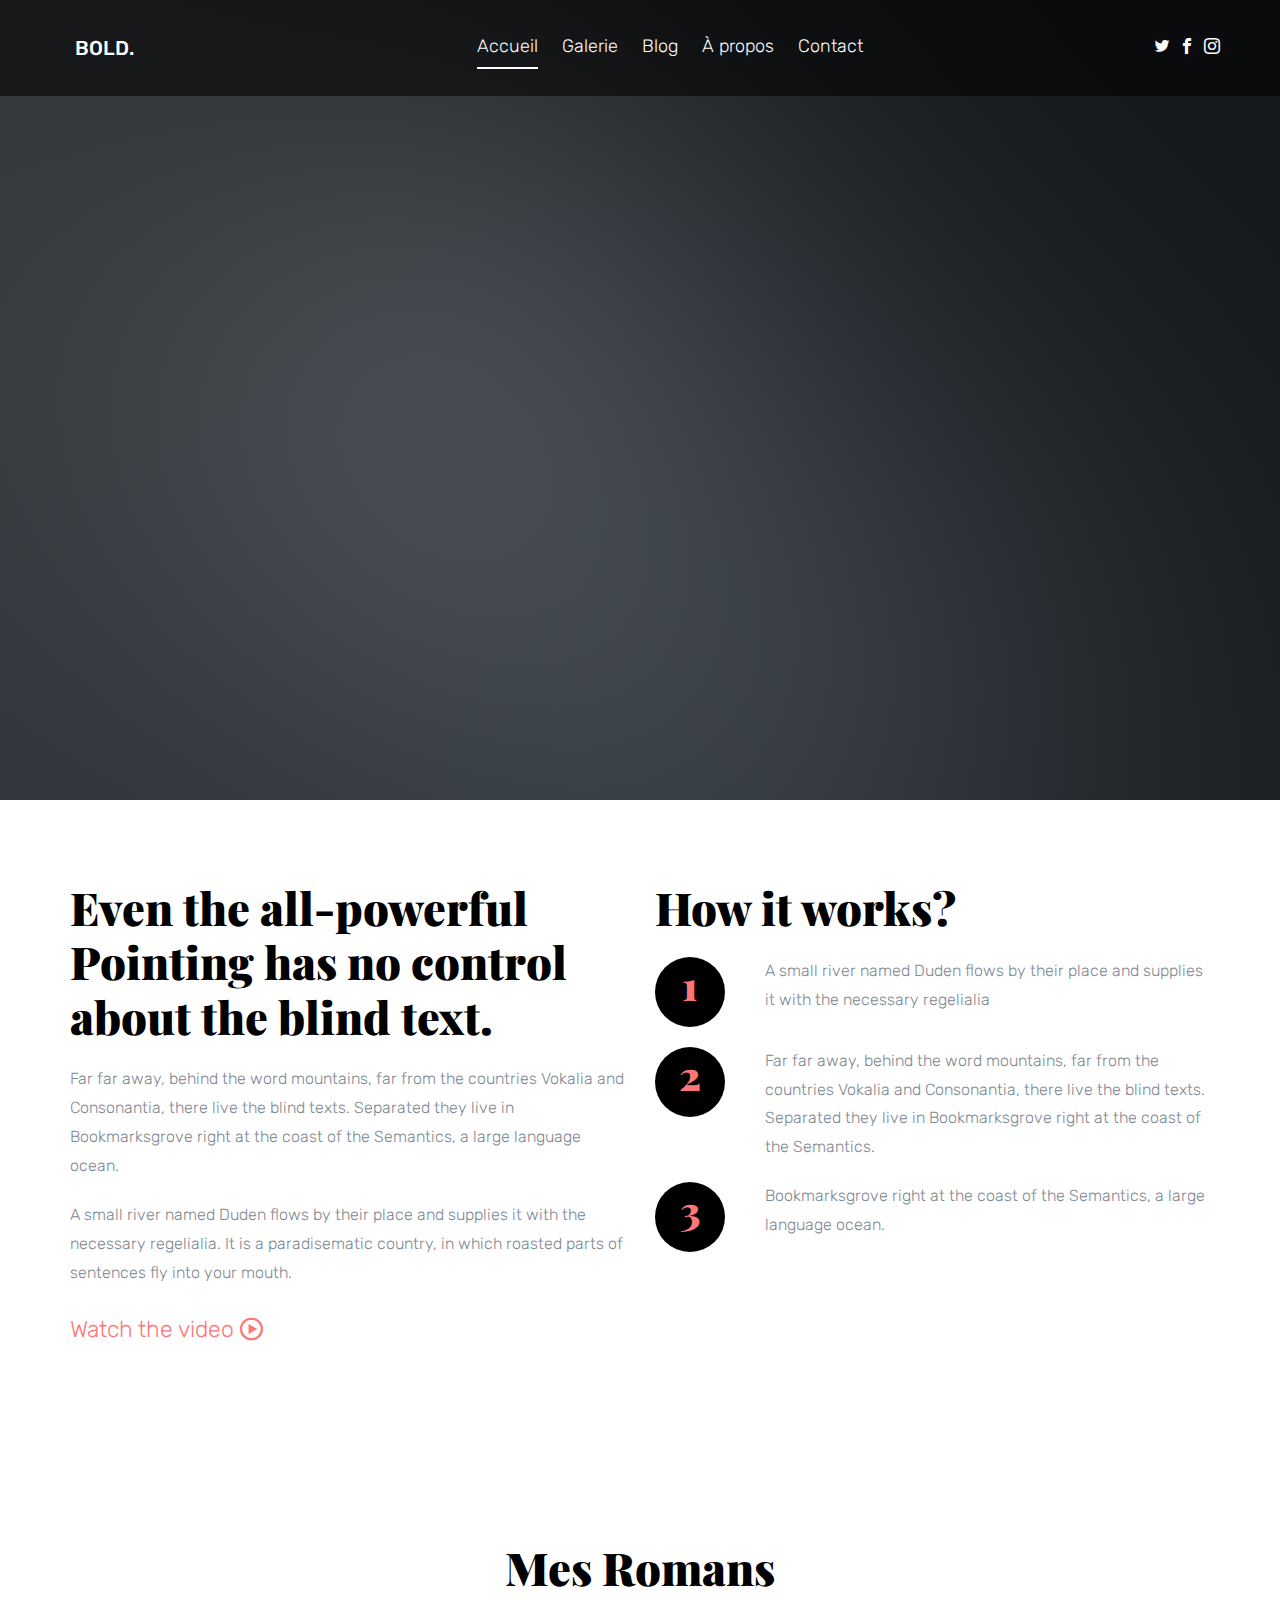
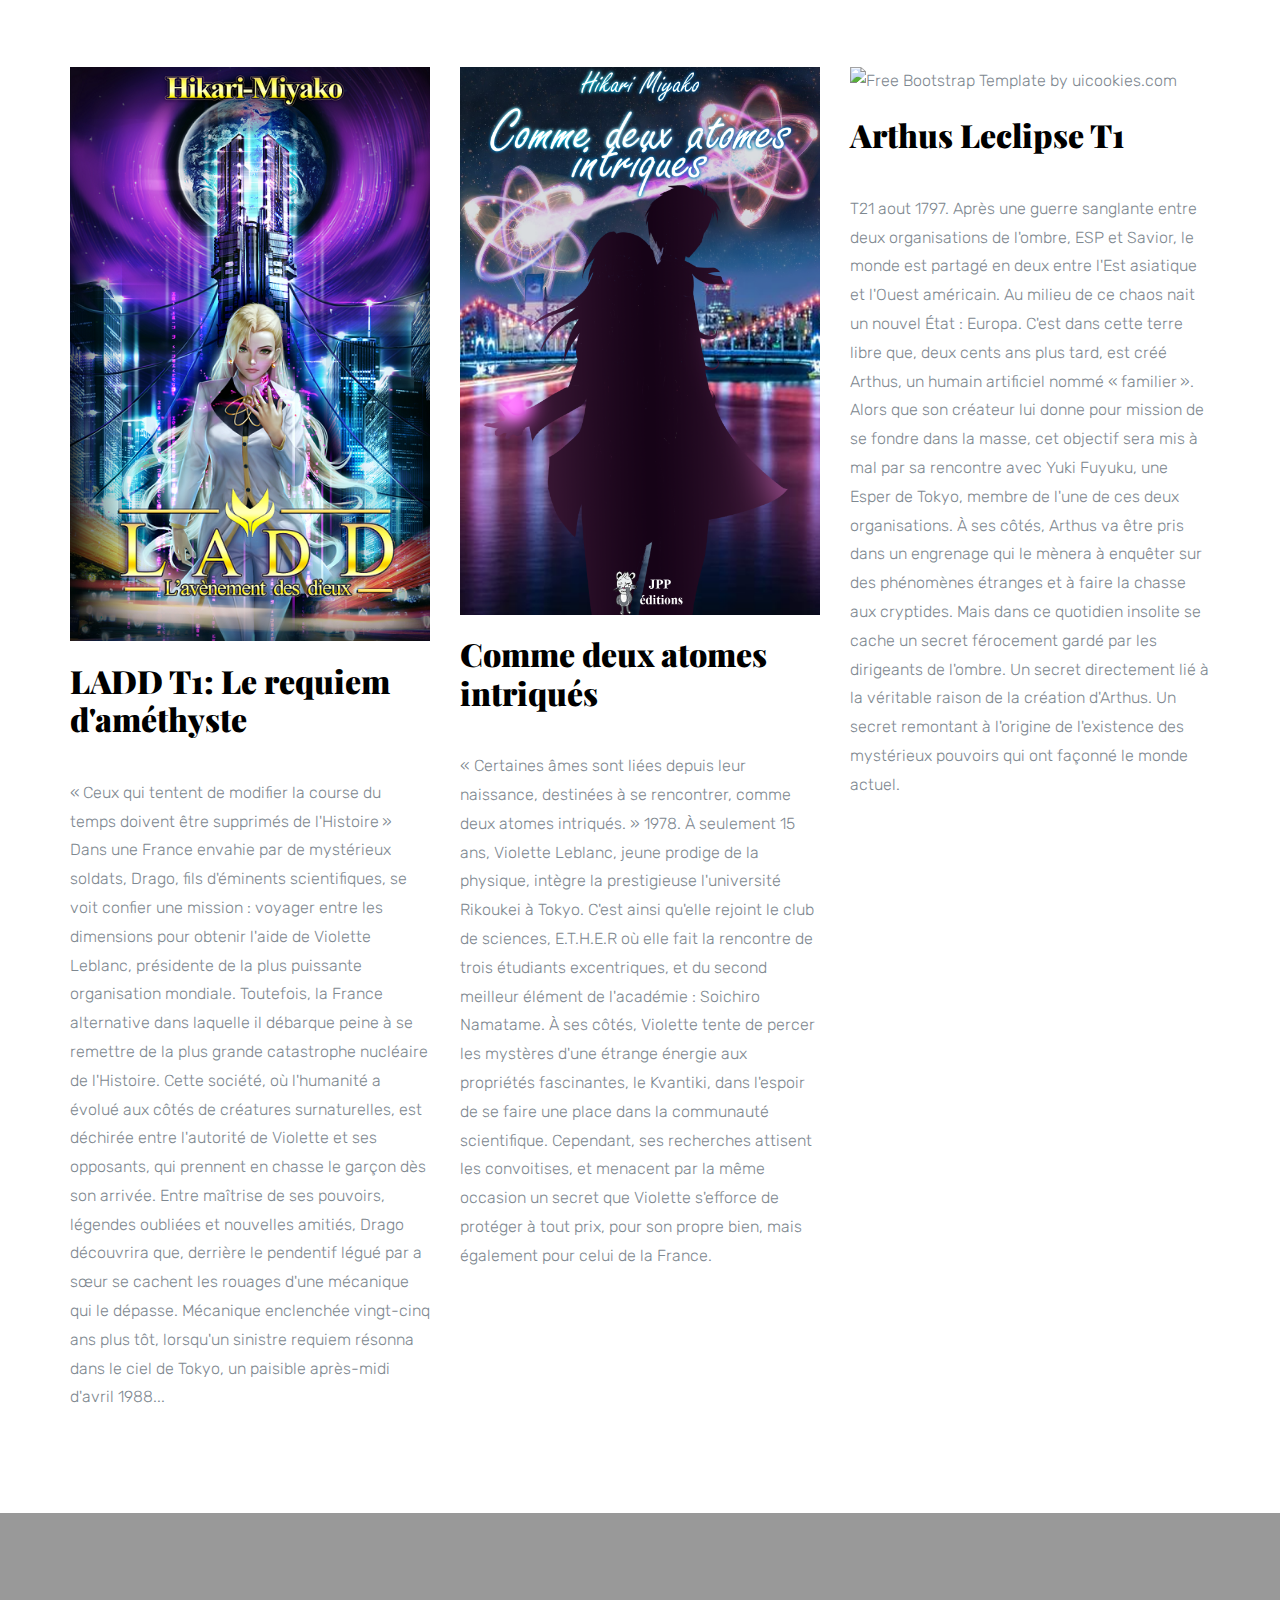
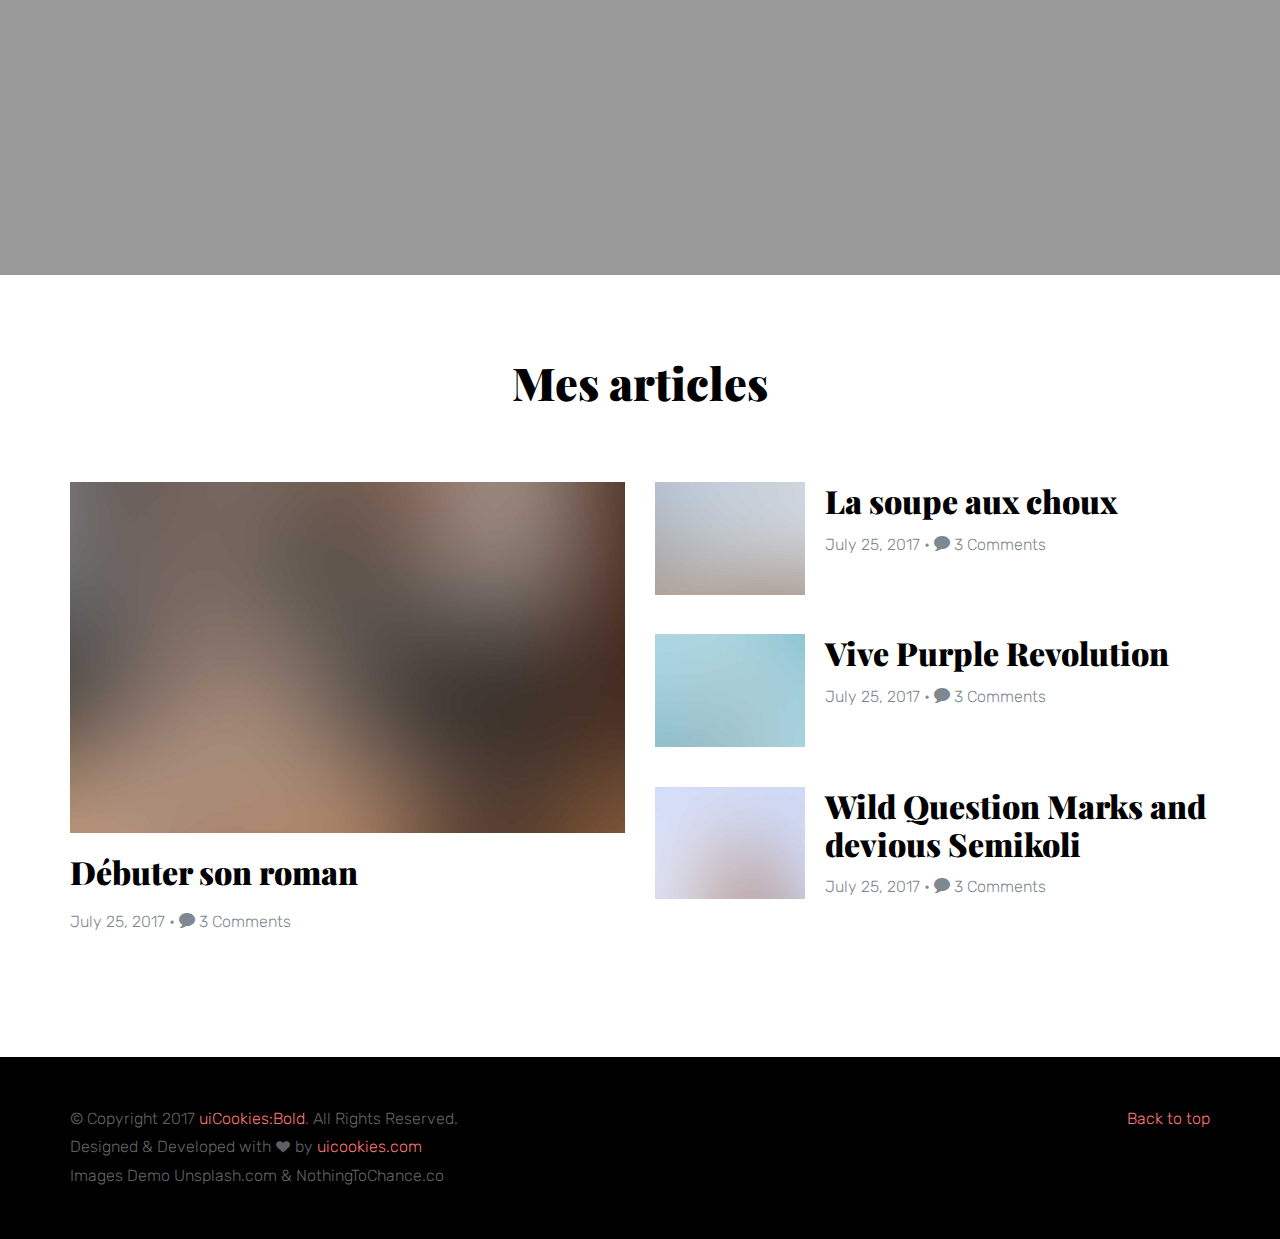
==== index.html @ c9948b87 "ex" ====
<!DOCTYPE html>

<html lang="en">
  <head>
    <meta charset="utf-8">
    <meta name="viewport" content="width=device-width, initial-scale=1">
    <title>L'académie Rikoukei-accueil</title>
    <meta name="description" content="Free Bootstrap Theme by uicookies.com">
    <meta name="keywords" content="free website templates, free bootstrap themes, free template, free bootstrap, free website template, écriture, conseil, partage, hikari-miyako, ladd, amethyste, livre, roman, auteur">
    
    <link href="https://fonts.googleapis.com/css?family=Playfair+Display:400,700,900|Rubik:300,400,500" rel="stylesheet">
    <link rel="stylesheet" href="css/styles-merged.css">
    <link rel="stylesheet" href="css/style.min.css">
    <link rel="stylesheet" href="css/custom.css">

    <!--[if lt IE 9]>
      <script src="js/vendor/html5shiv.min.js"></script>
      <script src="js/vendor/respond.min.js"></script>
    <![endif]-->
  </head>
  <body>

  <!-- START: header -->

  <header role="banner" class="probootstrap-header">
    <div class="container-fluid">
        <a href="index.html" class="probootstrap-logo">Bold<span>.</span></a>
        
        <a href="#" class="probootstrap-burger-menu visible-xs" ><i>Menu</i></a>
        <div class="mobile-menu-overlay"></div>

        <nav role="navigation" class="probootstrap-nav hidden-xs">
          <ul class="probootstrap-main-nav">
            <li class="active"><a href="index.html">Accueil</a></li>
            <li><a href="portfolio.html">Galerie</a></li>
            <li><a href="blog.html">Blog</a></li>
            <li><a href="about.html">À propos</a></li>
            <li><a href="contact.html">Contact</a></li>
          </ul>
          <ul class="probootstrap-header-social hidden-xs">
            <li><a href="https://twitter.com/hikari_miyako" target="_blank"><i class="icon-twitter"></i></a></li>
            <li><a href="#"><i class="icon-facebook2"></i></a></li>
            <li><a href="https://www.instagram.com/hikari_miyako/" target="_blank"><i class="icon-instagram2"></i></a></li>
          </ul>
          <div class="extra-text visible-xs">
            <a href="#" class="probootstrap-burger-menu"><i>Menu</i></a>
            <h5>Social</h5>
            <ul class="social-buttons">
              <li><a href="https://twitter.com/hikari_miyako" target="_blank"><i class="icon-twitter"></i></a></li>
              <li><a href="#"><i class="icon-facebook2"></i></a></li>
              <li><a href="https://www.instagram.com/hikari_miyako/" target="_blank"><i class="icon-instagram2"></i></a></li>
            </ul>
            <p><small>&copy; Copyright 2017 uiCookies:Bold. All Rights Reserved.</small></p>
          </div>
        </nav>
    </div>
  </header>
  <!-- END: header -->
  
  <!-- START: section -->
  <section class="probootstrap-intro" style="background-image: url(img/work_5.jpg);" data-stellar-background-ratio="0.5">
    <div class="container">
      <div class="row">
        <div class="col-md-7 probootstrap-intro-text">
          <h1 class="probootstrap-animate" data-animate-effect="fadeIn">Bienvenue à l'académie Rikoukei </h1>
        </div>
      </div>
    </div>
    <span class="probootstrap-animate"><a class="probootstrap-scroll-down js-next" href="#next-section">Scroll down <i class="icon-chevron-down"></i></a></span>
  </section>
  <!-- END: section -->
  <main>
    <section id="next-section" class="probootstrap-section">
      <div class="container">
        <div class="row">
          <div class="col-md-6">
            <h2 class="mt0">Even the all-powerful Pointing has no control about the blind text. </h2>  
            <p>Far far away, behind the word mountains, far from the countries Vokalia and Consonantia, there live the blind texts. Separated they live in Bookmarksgrove right at the coast of the Semantics, a large language ocean.</p>
            <p>A small river named Duden flows by their place and supplies it with the necessary regelialia. It is a paradisematic country, in which roasted parts of sentences fly into your mouth.</p>
            <p class="probootstrap-watch-intro"><a href="https://vimeo.com/45830194" class="popup-vimeo">Watch the video <i class="icon-play2"></i></a></p>
          </div>
          <div class="col-md-6">
            <h2 class="mt0">How it works?</h2>
            <ul class="probootstrap-steps">
              <li>
                <span class="number"><i>1</i></span> 
                <span class="text">A small river named Duden flows by their place and supplies it with the necessary regelialia</span>
              </li>
              <li>
                <span class="number"><i>2</i></span> 
                <span class="text">Far far away, behind the word mountains, far from the countries Vokalia and Consonantia, there live the blind texts. Separated they live in Bookmarksgrove right at the coast of the Semantics.</span>
              </li>
              <li>
                <span class="number"><i>3</i></span> 
                <span class="text">Bookmarksgrove right at the coast of the Semantics, a large language ocean.</span>
              </li>
            </ul>
          </div>
        </div>
        <!-- END row -->
      </div>
    </section>
    <section class="probootstrap-section">
      <div class="container">
        <div class="row">
          <div class="col-md-12 text-center mb50">
            <h2 class="mt0">Mes Romans</h2>
          </div>
        </div>
        <div class="row">
          <div class="col-md-4">
            <p><img src="img/LADDcouv.png" alt="Free Bootstrap Template by uicookies.com" class="img-responsive"></p>
            <h3 class="mt0 mb40"><a href="https://www.wattpad.com/story/189490494-ladd-le-requiem-d%27am%C3%A9thyste-t1-termin%C3%A9" target="_blank" class="hover-reverse">LADD T1: Le requiem d'améthyste</a></h3>
            <p>« Ceux qui tentent de modifier la course du temps doivent être supprimés de l'Histoire »

              Dans une France envahie par de mystérieux soldats, Drago, fils d'éminents scientifiques, se voit confier une mission : voyager entre les dimensions pour obtenir l'aide de Violette Leblanc, présidente de la plus puissante organisation mondiale.
              Toutefois, la France alternative dans laquelle il débarque peine à se remettre de la plus grande catastrophe nucléaire de l'Histoire. Cette société, où l'humanité a évolué aux côtés de créatures surnaturelles, est déchirée entre l'autorité de Violette et ses opposants, qui prennent en chasse le garçon dès son arrivée.
              Entre maîtrise de ses pouvoirs, légendes oubliées et nouvelles amitiés, Drago découvrira que, derrière le pendentif légué par a sœur se cachent les rouages d'une mécanique qui le dépasse. Mécanique enclenchée vingt-cinq ans plus tôt, lorsqu'un sinistre requiem résonna dans le ciel de Tokyo, un paisible après-midi d'avril 1988...</p>
          </div>
          <div class="col-md-4">
            <p><img src="img/C2AI.png" alt="Free Bootstrap Template by uicookies.com" class="img-responsive"></p>
            <h3 class="mt0 mb40"><a href="https://www.wattpad.com/story/270371770-comme-deux-atomes-intriqu%C3%A9s" target="_blank" class="hover-reverse">Comme deux atomes intriqués</a></h3>
            <p>« Certaines âmes sont liées depuis leur naissance, destinées à se rencontrer, comme deux atomes intriqués. »

              1978. 
              À seulement 15 ans, Violette Leblanc, jeune prodige de la physique, intègre la prestigieuse l'université Rikoukei à Tokyo. C'est ainsi qu'elle rejoint le club de sciences, E.T.H.E.R où elle fait la rencontre de trois étudiants excentriques, et du second meilleur élément de l'académie : Soichiro Namatame. À ses côtés, Violette tente de percer les mystères d'une étrange énergie aux propriétés fascinantes, le Kvantiki, dans l'espoir de se faire une place dans la communauté scientifique. 
              Cependant, ses recherches attisent les convoitises, et menacent par la même occasion un secret que Violette s'efforce de protéger à tout prix, pour son propre bien, mais également pour celui de la France.</p>
          </div>
          <div class="col-md-4">
            <p><img src="img/esper.png" alt="Free Bootstrap Template by uicookies.com" class="img-responsive"></p>
            <h3 class="mt0 mb40"><a href="https://www.wattpad.com/story/188184838-arthus-leclipse-familier-termin%C3%A9" target = "_blank" class="hover-reverse">Arthus Leclipse T1</a></h3>
            <p>T21 aout 1797. Après une guerre sanglante entre deux organisations de l'ombre, ESP et Savior, le monde est partagé en deux entre l'Est asiatique et l'Ouest américain. Au milieu de ce chaos nait un nouvel État : Europa. C'est dans cette terre libre que, deux cents ans plus tard, est créé Arthus, un humain artificiel nommé « familier ». 
              Alors que son créateur lui donne pour mission de se fondre dans la masse, cet objectif sera mis à mal par sa rencontre avec Yuki Fuyuku, une Esper de Tokyo, membre de l'une de ces deux organisations.
              À ses côtés, Arthus va être pris dans un engrenage qui le mènera à enquêter sur des phénomènes étranges et à faire la chasse aux cryptides. Mais dans ce quotidien insolite se cache un secret férocement gardé par les dirigeants de l'ombre. Un secret directement lié à la véritable raison de la création d'Arthus. Un secret remontant à l'origine de l'existence des mystérieux pouvoirs qui ont façonné le monde actuel.
             </p>

          </div>
        </div>
      </div>
    </section>

    <section class="probootstrap-section probootstrap-bg" style="background-image: url(img/hero_bg_2.jpg);" data-stellar-background-ratio="0.5">
        <div class="container">
          <div class="row">
            <div class="col-md-12 text-center probootstrap-animate" data-animate-effect="fadeIn">
              <h2 class="mt0 probootstrap-white-color">Separated they live in Bookmarksgrove right at the coast of the Semantics, a large language ocean.</h2>
              <p class="mb0"><a href="#" class="btn btn-ghost btn-ghost-white btn-lg">Get Started Now!</a></p>
            </div>
          </div>
        </div>
    </section>

    <section class="probootstrap-section">
      <div class="container">
        <div class="row">
          <div class="col-md-12 text-center mb50">
            <h2 class="mt0">Mes articles</h2>
          </div>
        </div>
        <div class="row">
          <div class="col-md-6">
            <p><img src="img/hero_bg_1.jpg" alt="Free Bootstrap Template by uicookies.com" class="img-responsive"></p>
            <h3 class="mt0"><a href="#" class="hover-reverse">Débuter son roman</a></h3>
            <p class="text-mute mb40">July 25, 2017 &bull; <i class="icon-bubble"></i> 3 Comments</p>
          </div>
          <div class="col-md-6">
            <ul class="probootstrap-blog-list">
              <li>
                <a href="#">
                  <figure class="probootstrap-image"><img src="img/img_1.jpg" alt="Free Bootstrap Template by uicookies.com" class="img-responsive"></figure>
                  <div class="probootstrap-text">
                    <h3 class="mt0 mb10">La soupe aux choux</h3>
                    <p class="text-mute mb20">July 25, 2017 &bull; <i class="icon-bubble"></i> 3 Comments</p>
                  </div>
                </a>
              </li>
              <li>
                <a href="#">
                  <figure class="probootstrap-image"><img src="img/img_2.jpg" alt="Free Bootstrap Template by uicookies.com" class="img-responsive"></figure>
                  <div class="probootstrap-text">
                    <h3 class="mt0 mb10">Vive Purple Revolution</h3>
                    <p class="text-mute mb20">July 25, 2017 &bull; <i class="icon-bubble"></i> 3 Comments</p>
                  </div>
                </a>
              </li>
              <li>
                <a href="#">
                  <figure class="probootstrap-image"><img src="img/img_3.jpg" alt="Free Bootstrap Template by uicookies.com" class="img-responsive"></figure>
                  <div class="probootstrap-text">
                    <h3 class="mt0 mb10">Wild Question Marks and devious Semikoli</h3>
                    <p class="text-mute mb20">July 25, 2017 &bull; <i class="icon-bubble"></i> 3 Comments</p>
                  </div>
                </a>
              </li>
            </ul>
          </div>
        </div>
      </div>
    </section>
  </main>
  <footer class="probootstrap-footer">
     <div class="container">
       <div class="row">
         <div class="col-md-6">
           <p class="mb0">&copy; Copyright 2017 <a href="https://uicookies.com/">uiCookies:Bold</a>. All Rights Reserved. <br> Designed &amp; Developed with <i class="icon-heart" style="position: relative; top: 2px;"></i> by <a href="https://uicookies.com">uicookies.com</a> <br> Images Demo Unsplash.com &amp; NothingToChance.co</p>
         </div>
         <div class="col-md-6">
           <p class="mb0 probootstrap-back-to-top"><a href="#" class="js-backtotop">Back to top</a></p>
         </div>
       </div>
     </div>
  </footer>  

  <script src="js/scripts.min.js"></script>
  <script src="js/main.min.js"></script>
  <script src="js/custom.js"></script>


  </body>
</html>
---- css/style.min.css ----
/*!==============================
 * Theme Name: Format
 * Theme URL: https://probootstrap.com/format-free-website-template-using-bootstrap-for-portfolio
 * Author: ProBootstrap.com
 * Author URL: https://probootstrap.com
 * License: Released for free under the Creative Commons Attribution 3.0 license (probootstrap.com/license)
 */@font-face{font-family:icomoon;src:url(../fonts/icomoon/icomoon.eot?1z9v6x);src:url(../fonts/icomoon/icomoon.eot?1z9v6x#iefix) format("embedded-opentype"),url(../fonts/icomoon/icomoon.ttf?1z9v6x) format("truetype"),url(../fonts/icomoon/icomoon.woff?1z9v6x) format("woff"),url(../fonts/icomoon/icomoon.svg?1z9v6x#icomoon) format("svg");font-weight:400;font-style:normal}html{overflow-x:hidden;font-size:1em}body{background:#fff;font-size:16px;font-weight:300;font-family:Rubik,sans-serif;line-height:1.8;color:#7e8890}::selection{background:#000;color:#fff}::-moz-selection{background:#000;color:#fff}.heading-with-icon,.probootstrap-product-tour h5,h1,h2,h3,h4{margin:1.414em 0 .5em;font-weight:900;line-height:1.2;font-family:"Playfair Display",sans-serif;color:#000}h1{margin-top:0;font-size:3.998em}.heading-with-icon,h2{font-size:2.827em}h3{font-size:1.999em}.probootstrap-product-tour h5,h4{font-size:1.414em}.font_small,small{font-size:.707em}ol,p,ul{margin-bottom:1.3em}a{-webkit-transition:.3s all;transition:.3s all;color:#ff7676}a:active,a:focus,a:hover{color:#000;text-decoration:none}a.hover-reverse{color:#000}a.hover-reverse:active,a.hover-reverse:focus,a.hover-reverse:hover{color:#ff7676;text-decoration:none}.probootstrap-header{padding-top:30px;padding-bottom:30px;width:100%;z-index:4;position:absolute;background:rgba(0,0,0,.15);-webkit-transition:.8s all ease-out;transition:.8s all ease-out}.probootstrap-header:active,.probootstrap-header:focus,.probootstrap-header:hover{background:rgba(0,0,0,.55)}.probootstrap-logo{float:left;color:#fff;padding-left:60px;font-size:20px;display:block;text-transform:uppercase;font-weight:500}.probootstrap-logo:active,.probootstrap-logo:focus,.probootstrap-logo:hover{color:#fff}@media screen and (max-width:768px){.probootstrap-logo{padding-left:0}}.probootstrap-nav{padding-right:60px;text-align:center}.probootstrap-mobile-menu-active .probootstrap-nav{text-align:left;position:fixed;display:block!important;overflow-y:auto;top:0;right:0;bottom:0;z-index:1100;height:100vh;width:300px;background:#000;padding:40px;-webkit-transition:.3s all ease-out;transition:.3s all ease-out;-webkit-transform:translateX(300px);transform:translateX(300px)}.probootstrap-mobile-menu-active .probootstrap-nav .extra-text{display:block;float:left;clear:both;margin-top:30px;color:#fff}.probootstrap-mobile-menu-active .probootstrap-nav .extra-text .social-buttons{padding:0;margin:0 0 20px}.probootstrap-mobile-menu-active .probootstrap-nav .extra-text .social-buttons li{display:inline-block;zoom:1;padding:0;margin:0}.probootstrap-mobile-menu-active .probootstrap-nav .extra-text .social-buttons li a{color:#fff;padding:10px}.probootstrap-mobile-menu-active .probootstrap-nav .extra-text .social-buttons li:first-child a{padding-left:0}.probootstrap-mobile-menu-active .probootstrap-nav .extra-text h5{text-transform:uppercase;letter-spacing:.1em;color:rgba(255,255,255,.5)}.probootstrap-mobile-menu-active.show .probootstrap-nav{-webkit-transform:translateX(0);transform:translateX(0)}.probootstrap-main-nav{margin:0;padding:0}.probootstrap-mobile-menu-active .probootstrap-main-nav{float:left;margin-top:40px;width:100%}.probootstrap-main-nav li{margin:0;padding:0 10px;list-style:none;display:inline;font-size:18px}.probootstrap-mobile-menu-active .probootstrap-main-nav li{margin-bottom:10px;padding-left:0;padding-right:0;display:block}.probootstrap-main-nav li a{padding:10px 0;color:#fff;border-bottom:2px solid transparent}.probootstrap-main-nav li a:hover{border-bottom:2px solid #fff}.probootstrap-mobile-menu-active .probootstrap-main-nav li a{margin-bottom:10px;padding:5px 0;display:block;border-bottom:none!important}.probootstrap-mobile-menu-active .probootstrap-main-nav li a:hover{color:#ff7676}.probootstrap-main-nav li.probootstrap-cta{margin-left:20px}.probootstrap-main-nav li.probootstrap-cta a{border:2px solid #fff;padding-right:20px;padding-left:20px;border-radius:4px}.probootstrap-main-nav li.probootstrap-cta a:hover{background:#fff;color:#ff7676}.probootstrap-mobile-menu-active .probootstrap-main-nav li.probootstrap-cta{margin-left:0;margin-top:20px}.probootstrap-mobile-menu-active .probootstrap-main-nav li.probootstrap-cta a{padding-top:2px;padding-bottom:2px}.probootstrap-main-nav li.active a,.probootstrap-main-nav li.active a:hover{border-bottom:2px solid #fff}.probootstrap-mobile-menu-active .probootstrap-main-nav li.active a{border-bottom:none!important;color:#ff7676}.probootstrap-header-social{position:absolute;top:34px;right:60px}.probootstrap-header-social li{display:inline;list-style:none;margin-left:5px}.probootstrap-intro .watch-intro a:hover i,.probootstrap-watch-intro a:hover i{margin-left:20px}.probootstrap-header-social li a{color:#fff}.mobile-menu-overlay{z-index:1099;position:fixed;top:0;bottom:0;left:0;right:0;width:100vw;height:100vh;background:rgba(0,0,0,.3);opacity:0;visibility:hidden;-webkit-transition:.3s all ease-out;transition:.3s all ease-out}.probootstrap-mobile-menu-active.show .mobile-menu-overlay{opacity:1;visibility:visible}.probootstrap-intro{background-size:cover;background-repeat:no-repeat;position:relative;top:0;height:800px;overflow:hidden}.probootstrap-intro .probootstrap-scroll-down{position:absolute;z-index:1;left:50%;-webkit-transform:translateX(-50%);transform:translateX(-50%);-webkit-transition:.9s all ease-out;transition:.9s all ease-out;bottom:20px;color:#fff;opacity:1;visibility:visible}.probootstrap-intro .probootstrap-scroll-down.probootstrap-sleep{bottom:-50px;opacity:0;visibility:hidden}.probootstrap-intro .probootstrap-intro-text{margin-top:280px;padding-left:0px;padding-right:0px}.probootstrap-intro:before{z-index:1;position:absolute;display:none;top:0;left:0;right:0;bottom:0;content:"";background:#f54ea2;background:-webkit-gradient(linear,left top,right top,from(#f54ea2),to(#ff7676));background:linear-gradient(to right,#f54ea2 0,#ff7676 100%);filter:progid:DXImageTransform.Microsoft.gradient( startColorstr=$firstcolor, endColorstr=$secondcolor, GradientType=1 );opacity:.8}.probootstrap-intro>.container,.probootstrap-intro>.container-fluid{position:relative;z-index:3}.probootstrap-intro h1{font-size:67px;color:#fff;font-weight:900;line-height:1.15}@media screen and (max-width:768px){.probootstrap-intro .probootstrap-intro-text{height:inherit!important;margin-top:100px;padding-left:15px;padding-right:15px}.probootstrap-intro{height:inherit!important;padding:7em 0}.probootstrap-intro h1{font-size:36px}}.probootstrap-intro .probootstrap-subtitle{max-width:700px}.probootstrap-intro .probootstrap-subtitle .heading-with-icon,.probootstrap-intro .probootstrap-subtitle h2{line-height:1.55;color:rgba(255,255,255,.9);font-weight:300}.probootstrap-intro .probootstrap-subtitle .heading-with-icon a,.probootstrap-intro .probootstrap-subtitle h2 a{color:#fff}.probootstrap-intro .probootstrap-subtitle .heading-with-icon a:hover,.probootstrap-intro .probootstrap-subtitle h2 a:hover{color:rgba(255,255,255,.7)}.probootstrap-intro .watch-intro{font-size:23px;font-weight:300;color:#fff}.probootstrap-intro .watch-intro a{color:#fff}.probootstrap-intro .watch-intro a i{position:relative;top:2px;-webkit-transition:.3s all;transition:.3s all}.probootstrap-watch-intro{font-size:23px;font-weight:300}.probootstrap-watch-intro a i{position:relative;top:2px;-webkit-transition:.3s all;transition:.3s all}.probootstrap-burger-menu{display:inline-block;width:18px;height:18px;cursor:pointer;text-decoration:none}.probootstrap-burger-menu i{position:relative;display:inline-block;width:18px;height:2px;color:#fff;font:700 14px/.4 Helvetica,arial;text-transform:uppercase;text-indent:-55px;background:#fff;-webkit-transition:all .2s ease-out;transition:all .2s ease-out}.probootstrap-burger-menu i::after,.probootstrap-burger-menu i::before{content:'';width:18px;height:2px;background:#fff;position:absolute;left:0;-webkit-transition:all .2s ease-out;transition:all .2s ease-out}.probootstrap-burger-menu i::before{top:-7px}.probootstrap-burger-menu i::after{bottom:-7px}.probootstrap-burger-menu:hover i::before{top:-10px}.probootstrap-burger-menu:hover i::after{bottom:-10px}.probootstrap-burger-menu.active i{background:0 0}.probootstrap-burger-menu.active i::before{top:0;-webkit-transform:rotateZ(45deg);transform:rotateZ(45deg)}.probootstrap-burger-menu.active i::after{bottom:0;-webkit-transform:rotateZ(-45deg);transform:rotateZ(-45deg)}.probootstrap-burger-menu{position:absolute;top:30px;right:20px}.btn{border:none;border-radius:4px;font-size:18px;padding:10px 30px}.btn:active{-webkit-transition:.2s all;transition:.2s all;-webkit-transform:scale(.95);transform:scale(.95);-webkit-box-shadow:none;box-shadow:none}.btn.btn-lg{line-height:1.5;padding-top:20px;padding-bottom:20px}.btn.btn-primary{border:2px solid #ff7676;background:#ff7676;color:#fff}.btn.btn-primary:active,.btn.btn-primary:focus,.btn.btn-primary:hover{background:#000;color:#fff;border:2px solid #000}.btn.btn-primary:active,.btn.btn-primary:focus{outline:0;border:2px solid #000}.btn.btn-ghost{background:0 0;border:2px solid #ff7676;color:#ff7676}.btn.btn-ghost:hover{background:#ff7676;color:#fff;border:2px solid #ff7676}.btn.btn-ghost:active,.btn.btn-ghost:focus{outline:0;background:0 0;color:#ff7676;border:2px solid #ff7676}.btn.btn-ghost.btn-ghost-white{background:0 0;border:2px solid #fff;color:#fff}.btn.btn-ghost.btn-ghost-white:hover{background:#fff;color:#ff7676}.btn.btn-ghost.btn-ghost-white:active,.btn.btn-ghost.btn-ghost-white:focus{outline:0;background:#fff;color:#ff7676;border:2px solid #fff}.btn.btn-black,.btn.btn-black:active,.btn.btn-black:focus,.btn.btn-black:hover{background:#000;border:1px solid #000;color:#fff}.btn.btn-black:active,.btn.btn-black:focus{outline:0}.probootstrap-section{padding:5em 0;position:relative;z-index:2}.probootstrap-section.probootstrap-section-sm{padding:3em 0}.probootstrap-section.probootstrap-border-top{border-top:1px solid rgba(0,0,0,.1)}.probootstrap-section.probootstrap-border-bottom{border-bottom:1px solid rgba(0,0,0,.1)}.probootstrap-section>.container.probootstrap-border-top{padding-top:50px;border-top:1px solid rgba(0,0,0,.1)}.probootstrap-section.probootstrap-section-colored,.probootstrap-section.probootstrap-section-dark{background:#f54ea2;background:-webkit-gradient(linear,left top,right top,from(#f54ea2),to(#ff7676));background:linear-gradient(to right,#f54ea2 0,#ff7676 100%);filter:progid:DXImageTransform.Microsoft.gradient( startColorstr=$firstcolor, endColorstr=$secondcolor, GradientType=1 )}.probootstrap-section.probootstrap-section-colored .section-heading .heading-with-icon,.probootstrap-section.probootstrap-section-colored .section-heading h2,.probootstrap-section.probootstrap-section-dark .section-heading .heading-with-icon,.probootstrap-section.probootstrap-section-dark .section-heading h2{color:#fff}.probootstrap-section.probootstrap-section-colored .section-heading p,.probootstrap-section.probootstrap-section-dark .section-heading p{color:rgba(255,255,255,.6)}.probootstrap-section.probootstrap-section-colored .heading-with-icon,.probootstrap-section.probootstrap-section-colored .heading-with-icon i,.probootstrap-section.probootstrap-section-dark .heading-with-icon,.probootstrap-section.probootstrap-section-dark .heading-with-icon i{color:#ff7676}.probootstrap-section.probootstrap-section-colored p,.probootstrap-section.probootstrap-section-dark p{color:#fff}.probootstrap-section.probootstrap-section-dark{background:#f5f5f5;color:#000}.probootstrap-section.probootstrap-section-dark .section-heading .heading-with-icon,.probootstrap-section.probootstrap-section-dark .section-heading h2{color:#000}.probootstrap-section.probootstrap-section-dark .section-heading p,.probootstrap-section.probootstrap-section-dark p{color:rgba(0,0,0,.6)}.probootstrap-section.probootstrap-bg-white{background:#fff}@media screen and (max-width:768px){.probootstrap-section{padding:3em 0}}.probootstrap-section.probootstrap-bg{background-size:cover;background-repeat:no-repeat}.probootstrap-section.probootstrap-bg:before{position:absolute;content:"";background:rgba(0,0,0,.4);top:0;left:0;right:0;bottom:0}.probootstrap-product-tour h5{color:#ff7676;margin-bottom:0}.probootstrap-half{display:-webkit-box;display:-ms-flexbox;display:flex;-ms-flex-wrap:wrap;flex-wrap:wrap}.probootstrap-half .image,.probootstrap-half .text{width:50%}.probootstrap-half .image{overflow:hidden;position:relative}.probootstrap-half .image .image-bg{position:absolute;left:50%;top:50%;-webkit-transform:translateY(-50%) translateX(-50%);transform:translateY(-50%) translateX(-50%)}.probootstrap-half .image .image-bg img{min-width:100%;min-height:100%}.probootstrap-half .text{padding:100px;background:#1a1919}@media screen and (max-width:1000px){.probootstrap-half .image{width:100%;height:200px}.probootstrap-half .text{width:100%;padding:30px 15px;float:left}}.probootstrap-half .text h3{color:#fff;line-height:30px;font-size:30px;margin-bottom:30px;text-transform:uppercase;font-weight:700}@media screen and (max-width:768px){.probootstrap-half .text h3{font-size:24px;line-height:24px}.probootstrap-footer{padding:3em 0}}.probootstrap-half .text p{font-size:18px;color:rgba(255,255,255,.5);line-height:1.5}.section-heading .heading-with-icon,.section-heading h2{font-size:2.074em;font-weight:300}.lead{font-size:1.125em;line-height:1.65}.probootstrap-footer{padding:3em 0;background:#000;position:relative;color:rgba(255,255,255,.4)}.probootstrap-footer a{color:#ff7676!important}.probootstrap-footer a:hover{color:#fff!important}.probootstrap-footer .probootstrap-footer-widget{float:left;width:100%;margin-bottom:30px}.probootstrap-footer .probootstrap-footer-widget h3{margin-bottom:30px}.probootstrap-footer .probootstrap-back-to-top{text-align:right}@media screen and (max-width:768px){.probootstrap-footer .probootstrap-back-to-top{text-align:left;margin-top:30px}}.probootstrap-content-overlap{margin-top:-50%}@media screen and (max-width:992px){.probootstrap-content-overlap{margin-top:0}}.probootstrap-hover-overlay{position:relative;display:block;overflow:hidden;-webkit-transition:.7s all ease-out;transition:.7s all ease-out;margin-bottom:30px}.probootstrap-hover-overlay img{position:relative;z-index:1;-webkit-transition:.3s all ease-out;transition:.3s all ease-out}.probootstrap-hover-overlay:before{-webkit-transition:.3s all ease-out;transition:.3s all ease-out;content:"";top:0;left:0;right:0;bottom:0;position:absolute;background:rgba(0,0,0,.5);opacity:0;visibility:hidden;z-index:2}.probootstrap-hover-overlay .probootstrap-text-overlay{position:absolute;z-index:20;left:20px;top:20px;-webkit-transition:.4s all ease-out;transition:.4s all ease-out;opacity:0;visibility:hidden}.probootstrap-hover-overlay .probootstrap-text-overlay h3{color:#fff;margin-bottom:0;margin-top:0}.probootstrap-hover-overlay .probootstrap-text-overlay p{color:rgba(255,255,255,.8);font-size:12px;letter-spacing:.1em;text-transform:uppercase}.probootstrap-hover-overlay .probootstrap-text-overlay p:last-child{margin-bottom:0}.probootstrap-hover-overlay:hover:before{opacity:1;visibility:visible}.probootstrap-hover-overlay:hover .probootstrap-text-overlay{top:20px;opacity:1;visibility:visible}.probootstrap-hover-overlay:hover img{-webkit-transform:scale(1.1);transform:scale(1.1)}.rate{font-size:12px;color:#7bc74d!important}.rate i{display:inline-block;zoom:1;margin-right:4px;margin-bottom:4px}.like{font-size:14px;color:#999!important}.probootstrap-block-image{background:#fff;margin-bottom:30px}.probootstrap-block-image figure img{max-width:100%}.probootstrap-block-image .text{padding:20px;-webkit-box-shadow:0 2px 20px 0 rgba(0,0,0,.1);box-shadow:0 2px 20px 0 rgba(0,0,0,.1)}.probootstrap-block-image .text .date{display:block;color:#999;font-size:12px;letter-spacing:.2em;font-weight:500;text-transform:uppercase}.probootstrap-block-image .text h3{margin:0 0 10px;font-size:20px}.probootstrap-block-image .text h3 a{color:#000}.probootstrap-block-image .text h3 a:hover{color:#ff7676}.probootstrap-block-image .text p.dark{color:#999}.probootstrap-block-image .text p:last-child{margin-bottom:0}.probootstrap-blog-list,.probootstrap-product-list{padding:0;margin:0}.probootstrap-blog-list li,.probootstrap-product-list li{padding:0;margin:0 0 30px;list-style:none;display:block}.probootstrap-blog-list li a,.probootstrap-product-list li a{color:#7e8890}.link-with-icon,.probootstrap-blog-list li a:hover h3,.probootstrap-product-list li a:hover h3{color:#ff7676}.probootstrap-blog-list li a .probootstrap-image,.probootstrap-blog-list li a .probootstrap-text,.probootstrap-product-list li a .probootstrap-image,.probootstrap-product-list li a .probootstrap-text{display:table-cell;vertical-align:top}.probootstrap-blog-list li a .probootstrap-image,.probootstrap-product-list li a .probootstrap-image{width:150px}.probootstrap-blog-list li a .probootstrap-text,.probootstrap-product-list li a .probootstrap-text{padding-left:20px}.probootstrap-quote{padding-left:0;border-left:none;font-size:inherit;font-style:italic}.probootstrap-quote .probootstrap-quote-logo{margin-bottom:20px}.probootstrap-quote .probootstrap-quote-logo.uber{width:50px}.probootstrap-quote .probootstrap-quote-logo.facebook{width:80px}.probootstrap-quote .probootstrap-quote-logo.twitter{width:25px}.probootstrap-quote .probootstrap-quote-author img{height:40px;border-radius:50%;margin-right:20px}.link-with-icon i{position:relative;top:2px;opacity:0;visibility:hidden;-webkit-transition:.3s all;transition:.3s all;left:-20px}.link-with-icon:focus,.link-with-icon:hover{color:#ff4343}.link-with-icon:focus i,.link-with-icon:hover i{position:relative;top:2px;left:0;opacity:1;visibility:visible}.probootstrap-pricing-wrap{position:relative}.probootstrap-pricing{background:#fff;float:left;width:100%;padding:20px;text-align:center;position:relative;z-index:2;-webkit-box-shadow:18px 17px 104px -24px rgba(0,0,0,.1);box-shadow:18px 17px 104px -24px rgba(0,0,0,.1)}@media screen and (max-width:992px){.probootstrap-pricing{margin-top:0!important;margin-bottom:30px}}.probootstrap-pricing.popular{z-index:10;margin-top:-5px;padding-top:10px}@media screen and (max-width:992px){.probootstrap-pricing.popular{margin-top:0!important}}.probootstrap-pricing h3{text-transform:uppercase;letter-spacing:.1em;margin-bottom:50px}.probootstrap-pricing h3>span{margin-top:10px;display:block;letter-spacing:normal;color:#ff7676;font-size:14px;text-transform:uppercase}.probootstrap-pricing .probootstrap-price-wrap{margin-bottom:50px}.probootstrap-pricing .probootstrap-price-wrap .probootstrap-price{font-size:50px;color:#ff7676;font-weight:100;line-height:1.2;display:block}.probootstrap-form .form-note-link,.probootstrap-form label{font-weight:400}.probootstrap-pricing .probootstrap-price-wrap .probootstrap-price-per-month{font-size:13px}.probootstrap-pricing ul{padding:0 30px;margin:0 0 50px}@media screen and (max-width:480px){.probootstrap-pricing ul{padding:0 10px}}.probootstrap-pricing ul li{padding:0;margin:0 0 20px;line-height:24px;list-style:none}.heading-with-icon{margin-bottom:1.5em}.heading-with-icon>i,.heading-with-icon>span{display:table-cell;vertical-align:top}.heading-with-icon i{color:#ff7676;font-size:30px;position:relative;margin-right:20px;margin-bottom:10px;top:0;width:45px;display:inltial}.probootstrap-box{background:#fff;padding:2em;margin-bottom:1.5em;-webkit-box-shadow:18px 17px 104px -24px rgba(0,0,0,.1);box-shadow:18px 17px 104px -24px rgba(0,0,0,.1)}.probootstrap-box .icon i{font-size:50px;color:#ff7676}.probootstrap-box ul{padding:0;margin:0 0 0 10px}.probootstrap-box ul li{list-style:none;padding:0;margin:0 0 10px;position:relative}.probootstrap-absolute{position:absolute;width:100%}@media screen and (max-width:992px){.probootstrap-absolute{position:relative}}.shadow-left{-webkit-box-shadow:-19px 12px 104px -24px rgba(0,0,0,.15);box-shadow:-19px 12px 104px -24px rgba(0,0,0,.15)}.progress{background-color:#e6e5e5;height:7px;margin:0 0 10px;overflow:visible;border-radius:10px;position:relative;-webkit-box-shadow:none;box-shadow:none}.progress-bar{border:none;background-color:#ff7676;border-radius:10px;-webkit-box-shadow:none;box-shadow:none;position:relative}.progress-bar>span{background:#ff7676;padding:2px 4px;font-size:10px;position:absolute;right:0;top:-32px;color:#fff}.progress-bar>span:before{content:"";width:0;height:0;border-left:5px solid transparent;border-right:5px solid transparent;border-top:7px solid #ff7676;position:absolute;bottom:-7px;left:50%;-webkit-transform:translateX(-50%);transform:translateX(-50%)}.probootstrap-footer-social{padding:0;margin:0}.probootstrap-footer-social li{display:inline;padding:0;margin:0;list-style:none}.probootstrap-footer-social li a{padding:10px;font-size:22px}.probootstrap-footer-social li:first-child>a{padding-left:0}.nav-pills.probootstrap-center,.nav-tabs.probootstrap-center{text-align:center}.nav-pills.probootstrap-center>li,.nav-tabs.probootstrap-center>li{float:none;display:inline-block;zoom:1}.nav-pills.probootstrap-tabs>li>a,.nav-tabs.probootstrap-tabs>li>a{border-radius:0;padding:20px 30px;background:#ff7676;color:#fff;font-size:16px;border:none!important}@media screen and (max-width:480px){.nav-pills.probootstrap-center>li,.nav-pills.probootstrap-tabs>li>a,.nav-tabs.probootstrap-center>li,.nav-tabs.probootstrap-tabs>li>a{width:100%;display:block}}.nav-pills.probootstrap-tabs>li>a:hover,.nav-tabs.probootstrap-tabs>li>a:hover{background:#ff5d5d}.nav-pills.probootstrap-tabs>li>a:active,.nav-pills.probootstrap-tabs>li>a:focus,.nav-tabs.probootstrap-tabs>li>a:active,.nav-tabs.probootstrap-tabs>li>a:focus{outline:0}.nav-pills.probootstrap-tabs>li.active>a,.nav-tabs.probootstrap-tabs>li.active>a{background:#fff;color:#000}.nav-pills.probootstrap-tabs.no-border,.nav-tabs.probootstrap-tabs.no-border{border-bottom:none}.probootstrap-tab-style-1{position:absolute;bottom:1px;width:100%}@media screen and (max-width:768px){.probootstrap-tab-section{padding-bottom:0!important}.probootstrap-tab-style-1{position:relative}}.service{margin-bottom:30px;float:left;width:100%;padding:40px;border:1px solid rgba(0,0,0,.1)}.service .icon{display:block;margin-bottom:30px}.service .icon i{font-size:40px;color:#ff7676}.service h3{font-size:22px;margin-bottom:20px}.service p{font-size:15px}.service.left-icon{padding:0;border:none;margin-bottom:20px!important}.service.left-icon .icon,.service.left-icon .text{display:table-cell;vertical-align:top}.service.left-icon .icon{width:70px;position:relative;top:20px}.service.left-icon .icon i{font-size:40px}.service.left-icon .text{display:table-cell}.service.left-icon h3{font-size:22px;margin-bottom:0}.service.left-icon p{font-size:14px}.service.left-icon p:last-child{margin-bottom:0}.service.hover_service{-webkit-transition:.3s all;transition:.3s all}.service.hover_service:focus,.service.hover_service:hover{-webkit-box-shadow:0 2px 20px 0 rgba(0,0,0,.1);box-shadow:0 2px 20px 0 rgba(0,0,0,.1);border:1px solid transparent}.probootstrap-form{margin-bottom:50px}.probootstrap-form.probootstrap-form-box{background:#fff;padding:60px;-webkit-box-shadow:18px 17px 104px -24px rgba(0,0,0,.1);box-shadow:18px 17px 104px -24px rgba(0,0,0,.1)}@media screen and (max-width:768px){.probootstrap-form.probootstrap-form-box{padding:20px}}.probootstrap-form .form-note-link a{color:#bfbfbf}.probootstrap-form .form-note-link a:active,.probootstrap-form .form-note-link a:focus,.probootstrap-form .form-note-link a:hover{color:#404040}.probootstrap-form .form-control{height:46px;-webkit-box-shadow:none;box-shadow:none;font-size:16px;-webkit-appearance:none;-moz-appearance:none;appearance:none;border:2px solid #e6e5e5;background:#fafafa;-webkit-transition:.3s all ease-out;transition:.3s all ease-out}.probootstrap-form .form-control:active,.probootstrap-form .form-control:focus{-webkit-box-shadow:none;box-shadow:none;border-color:#ff7676;background:#fff}.probootstrap-form textarea.form-control{height:inherit;resize:vertical}.probootstrap-animate{opacity:0;visibility:hidden}.probootstrap-contact-info,.with-icon{padding:0;margin:0 0 30px}.probootstrap-contact-info li,.with-icon li{padding:0;margin:20px 0 15px;list-style:none;line-height:24px;display:table}.probootstrap-contact-info li>i,.probootstrap-contact-info li>span,.with-icon li>i,.with-icon li>span{vertical-align:top;display:table-cell}.probootstrap-contact-info li>i,.with-icon li>i{font-size:20px;position:relative;top:4px;width:30px}.with-icon li i{top:4px;font-size:15px}.with-icon.colored i{color:#ff7676}.probootstrap-steps{padding:0;margin:0}.probootstrap-steps li{display:table;padding:0;margin:0 0 20px;clear:both}.probootstrap-steps li>.number,.probootstrap-steps li>.text{display:table-cell;vertical-align:top}.probootstrap-steps li .number{width:70px;text-align:center;line-height:55px;font-size:40px;border-radius:50%;font-family:"Playfair Display",sans-serif}.probootstrap-steps li .number i{color:#ff7676;width:70px!important;height:70px!important;background:#000;font-style:normal;font-weight:900;border-radius:50%;display:inline-block;zoom:1}.probootstrap-steps li .text{padding-left:40px}.probootstrap-pictures{position:relative}.probootstrap-pictures .picture-1,.probootstrap-pictures .picture-2{position:absolute;max-width:800px}.probootstrap-pictures .picture-1{left:-150px;top:0}.probootstrap-pictures .picture-2{right:-150px;top:200px;-webkit-box-shadow:18px 17px 104px -24px rgba(0,0,0,.1);box-shadow:18px 17px 104px -24px rgba(0,0,0,.1)}.flexslider,.flexslider .slides>li,.slider-height{height:800px}.flexslider{position:relative;z-index:2;background:0 0;border:none;margin:0}.flexslider .slides>li{background-size:cover;background-position:center center;background-repeat:none}.flexslider .slides>li.overlay:before{content:"";background:rgba(0,0,0,.3);position:absolute;top:0;left:0;right:0;bottom:0}.flexslider .flex-control-paging{position:absolute;bottom:30px;z-index:20}@media screen and (max-width:480px){.flexslider,.flexslider .slides>li,.slider-height{height:400px}.flexslider .flex-direction-nav{display:none}}.flexslider .flex-direction-nav a{text-decoration:none;display:block;width:30px;height:30px;position:absolute;top:50%;-webkit-transform:translateY(-50%);transform:translateY(-50%);z-index:10;overflow:hidden;opacity:0;cursor:pointer;color:rgba(0,0,0,.8);text-shadow:1px 1px 0 rgba(255,255,255,.3);-webkit-transition:all .3s ease-in-out;transition:all .3s ease-in-out;background:rgba(0,0,0,.8);border-radius:0;padding:30px}.flexslider .flex-direction-nav a:before{font-family:icomoon;speak:none;font-style:normal;font-weight:400;font-variant:normal;text-transform:none;line-height:1;-webkit-font-smoothing:antialiased;-moz-osx-font-smoothing:grayscale;position:absolute;content:"\e929";-webkit-transition:.3s all;transition:.3s all;font-size:30px;display:inline-block;color:rgba(255,255,255,.8);left:50%;top:50%;-webkit-transform:translate(-50%,-50%);transform:translate(-50%,-50%)}.flexslider .flex-direction-nav a.flex-next:before{content:"\e92a";left:50%;top:50%;-webkit-transform:translate(-50%,-50%);transform:translate(-50%,-50%)}.flex-direction-nav .flex-prev{left:0}.flex-direction-nav .flex-next{right:0;text-align:right}.flexslider:hover .flex-direction-nav .flex-prev{opacity:.7;left:0}.flexslider:hover .flex-direction-nav .flex-prev:hover{opacity:1}.flexslider:hover .flex-direction-nav .flex-next{opacity:.7;right:0}.flex-control-paging li a{width:30px;height:7px;display:block;background:rgba(255,255,255,.2);cursor:pointer;text-indent:-9999px;-webkit-box-shadow:none;-o-box-shadow:none;box-shadow:none;-webkit-transition:.3s all;transition:.3s all}.flex-control-paging li a:hover{background:#333;background:rgba(255,255,255,.7)}.flex-control-paging li a.flex-active{background:#fff;cursor:default}.owl-carousel{margin-bottom:100px}.owl-carousel.border-rounded .item{border:1px solid rgba(0,0,0,.1);border-radius:4px;overflow:hidden}.owl-carousel .owl-controls,.owl-carousel-posts .owl-controls{margin-top:0}.owl-carousel .owl-controls .owl-nav .owl-next,.owl-carousel .owl-controls .owl-nav .owl-prev,.owl-carousel-posts .owl-controls .owl-nav .owl-next,.owl-carousel-posts .owl-controls .owl-nav .owl-prev{top:50%;-webkit-transform:translateY(-50%);transform:translateY(-50%);z-index:9999;position:absolute;-webkit-transition:.2s all;transition:.2s all}.owl-carousel-posts .owl-controls .owl-nav .owl-next,.owl-carousel-posts .owl-controls .owl-nav .owl-prev{top:24%}.owl-carousel .owl-controls .owl-nav .owl-next,.owl-carousel-posts .owl-controls .owl-nav .owl-next{right:20px}.owl-carousel .owl-controls .owl-nav .owl-prev,.owl-carousel-posts .owl-controls .owl-nav .owl-prev{left:20px}.owl-carousel-fullwidth .owl-controls .owl-nav .owl-next i,.owl-carousel-fullwidth .owl-controls .owl-nav .owl-next:hover i,.owl-carousel-fullwidth .owl-controls .owl-nav .owl-prev i,.owl-carousel-fullwidth .owl-controls .owl-nav .owl-prev:hover i,.owl-carousel-posts .owl-controls .owl-nav .owl-next i,.owl-carousel-posts .owl-controls .owl-nav .owl-next:hover i,.owl-carousel-posts .owl-controls .owl-nav .owl-prev i,.owl-carousel-posts .owl-controls .owl-nav .owl-prev:hover i{color:#000}.owl-carousel-fullwidth.fh5co-light-arrow .owl-controls .owl-nav .owl-next i,.owl-carousel-fullwidth.fh5co-light-arrow .owl-controls .owl-nav .owl-next:hover i,.owl-carousel-fullwidth.fh5co-light-arrow .owl-controls .owl-nav .owl-prev i,.owl-carousel-fullwidth.fh5co-light-arrow .owl-controls .owl-nav .owl-prev:hover i{color:#fff}.owl-theme .owl-controls .owl-nav [class*=owl-]{background:0 0!important}.owl-theme .owl-controls .owl-nav [class*=owl-] i{font-size:24px;background:rgba(0,0,0,.7)!important;padding:12px;-webkit-transition:.5s all;transition:.5s all}.mfp-no-margins .mfp-container,.mfp-no-margins img.mfp-img{padding:0}.owl-theme .owl-controls .owl-nav [class*=owl-]:focus i,.owl-theme .owl-controls .owl-nav [class*=owl-]:hover i{background:rgba(0,0,0,.7)!important}.owl-theme .owl-dots{position:absolute;bottom:-30px;width:100%;text-align:center}.owl-carousel-fullwidth.owl-theme .owl-dots,.owl-work.owl-theme .owl-dots{bottom:-30px;margin-bottom:-2.5em}.owl-theme .owl-dots .owl-dot span{width:8px;height:8px;background:rgba(0,0,0,.2);-webkit-transition:.2s all;transition:.2s all;border:2px solid transparent}.owl-theme .owl-dots .owl-dot span:hover{background:0 0;border:2px solid rgba(0,0,0,.2)}.owl-theme .owl-dots .owl-dot.active span,.owl-theme .owl-dots .owl-dot:hover span{background:0 0;border:2px solid #000}.probootstrap-testimonial:before{background:rgba(0,0,0,.7)!important}.probootstrap-testimonial .section-heading p{color:rgba(255,255,255,.9)!important}.probootstrap-testimonial .owl-theme .owl-dots .owl-dot span{background:rgba(255,255,255,.2)}.probootstrap-testimonial .owl-theme .owl-dots .owl-dot span:hover{background:0 0;border:2px solid rgba(255,255,255,.2)}.probootstrap-testimonial .owl-theme .owl-dots .owl-dot.active span,.probootstrap-testimonial .owl-theme .owl-dots .owl-dot:hover span{background:0 0;border:2px solid #fff}.mfp-fade.mfp-bg{opacity:0;-webkit-transition:all .15s ease-out;transition:all .15s ease-out}.mfp-fade.mfp-bg.mfp-ready{opacity:.8}.mfp-fade.mfp-bg.mfp-removing{opacity:0}.mfp-fade.mfp-wrap .mfp-content{opacity:0;-webkit-transition:all .15s ease-out;transition:all .15s ease-out}.mfp-fade.mfp-wrap.mfp-ready .mfp-content{opacity:1}.mfp-fade.mfp-wrap.mfp-removing .mfp-content{opacity:0}.image-link{cursor:-webkit-zoom-in;cursor:zoom-in}.mfp-with-zoom .mfp-container,.mfp-with-zoom.mfp-bg{opacity:0;-webkit-backface-visibility:hidden;-webkit-transition:all .3s ease-out;transition:all .3s ease-out}.mfp-with-zoom.mfp-ready .mfp-container{opacity:1}.mfp-with-zoom.mfp-ready.mfp-bg{opacity:.8}.mfp-with-zoom.mfp-removing .mfp-container,.mfp-with-zoom.mfp-removing.mfp-bg{opacity:0}.mfp-no-margins .mfp-figure:after{top:0;bottom:0}.mfp-title{text-align:center;padding:6px 0}.image-source-link{color:#DDD}.probootstrap-gutter0>div[class*=col-]{padding-right:0;padding-left:0}@media screen and (max-width:480px){.probootstrap-gutter0>div[class*=col-]{padding-right:0;padding-left:0}.probootstrap-gutter10>div[class*=col-]{padding-right:5px;padding-left:5px}}.probootstrap-gutter10>div[class*=col-]{padding-right:5px;padding-left:5px}.probootstrap-gutter40>div[class*=col-]{padding-right:20px;padding-left:20px}@media screen and (max-width:480px){.probootstrap-gutter40>div[class*=col-]{padding-right:15px;padding-left:15px}}.probootstrap-gutter60>div[class*=col-]{padding-right:30px;padding-left:30px}.mb0{margin-bottom:0!important}.mb10{margin-bottom:10px!important}.mb20{margin-bottom:20px!important}.mb30{margin-bottom:30px!important}.mb40{margin-bottom:40px!important}.mb50{margin-bottom:50px!important}.mb60{margin-bottom:60px!important}.mb70{margin-bottom:70px!important}.mb80{margin-bottom:80px!important}.mb90{margin-bottom:90px!important}.mb100{margin-bottom:100px!important}.mt0{margin-top:0!important}.mt10{margin-top:10px!important}.mt20{margin-top:20px!important}.mt30{margin-top:30px!important}.mt40{margin-top:40px!important}.mt50{margin-top:50px!important}.mt60{margin-top:60px!important}.mt70{margin-top:70px!important}.mt80{margin-top:80px!important}.mt90{margin-top:90px!important}.mt100{margin-top:100px!important}.pb0{padding-bottom:0!important}.probootstrap-black-color{color:#000!important}.probootstrap-white-color{color:#fff!important}.probootstrap-primary-color{color:#ff7676!important}.probootstrap-secondary-color{color:#f54ea2!important}@media screen and (max-width:768px){.owl-theme .owl-controls .owl-nav{display:none}.img-sm-responsive,.img-xs-responsive{max-width:100%}}@media screen and (max-width:480px){.probootstrap-gutter60>div[class*=col-]{padding-right:15px;padding-left:15px}.col-xxs-12{float:none;width:100%}}
---- css/custom.css ----
/* Your custom css code goes here */
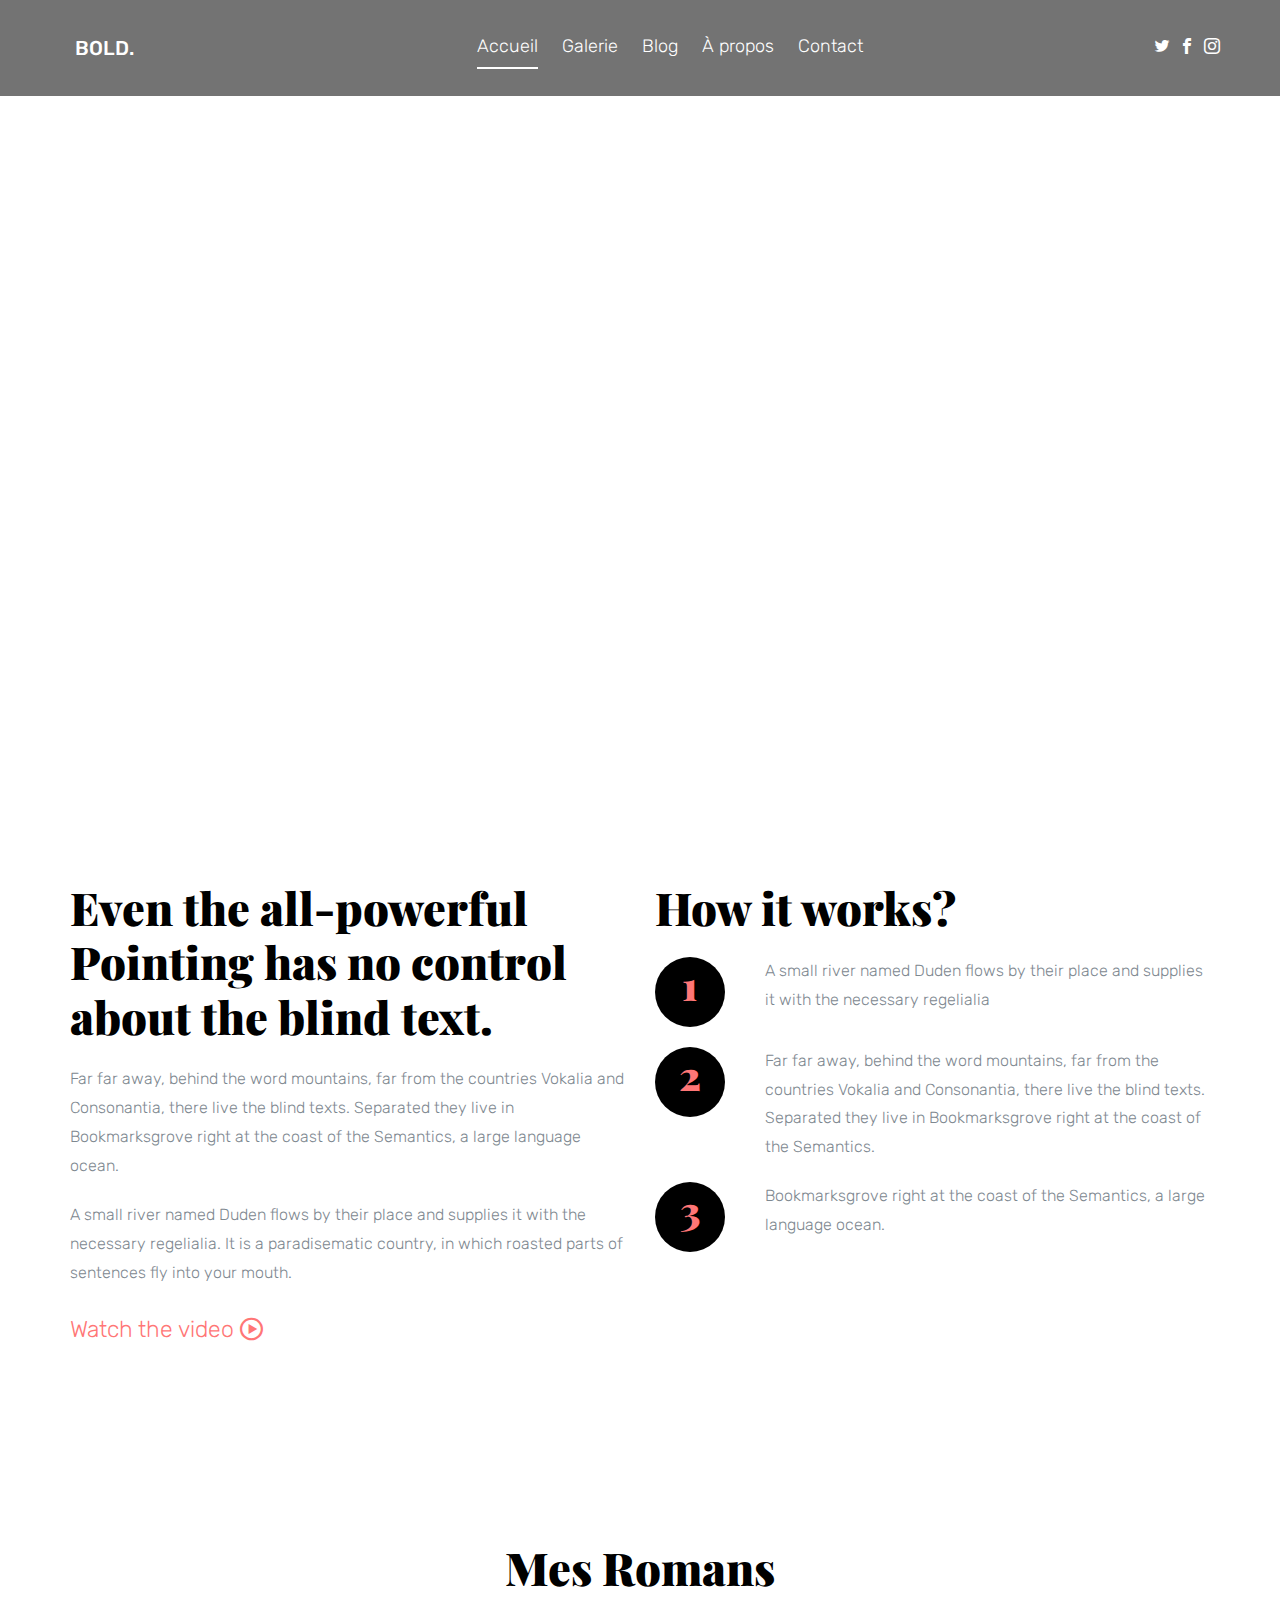
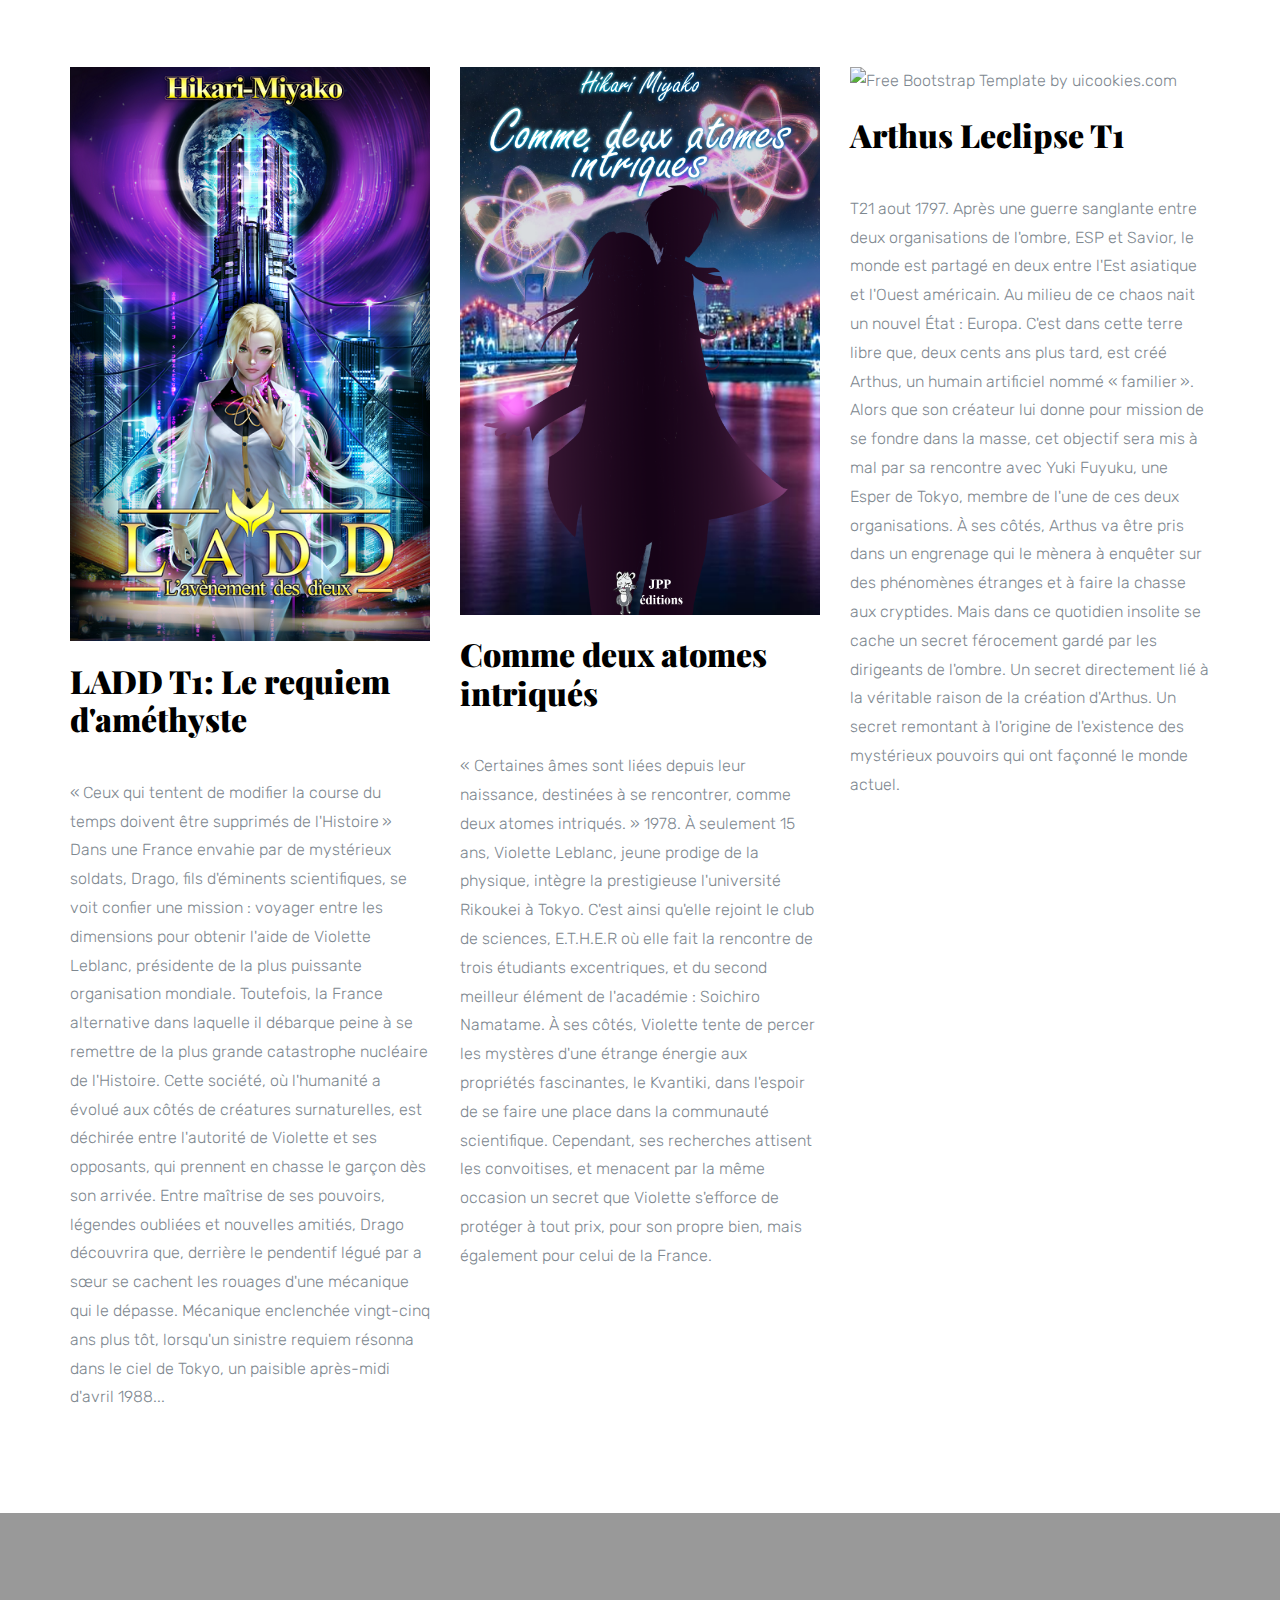
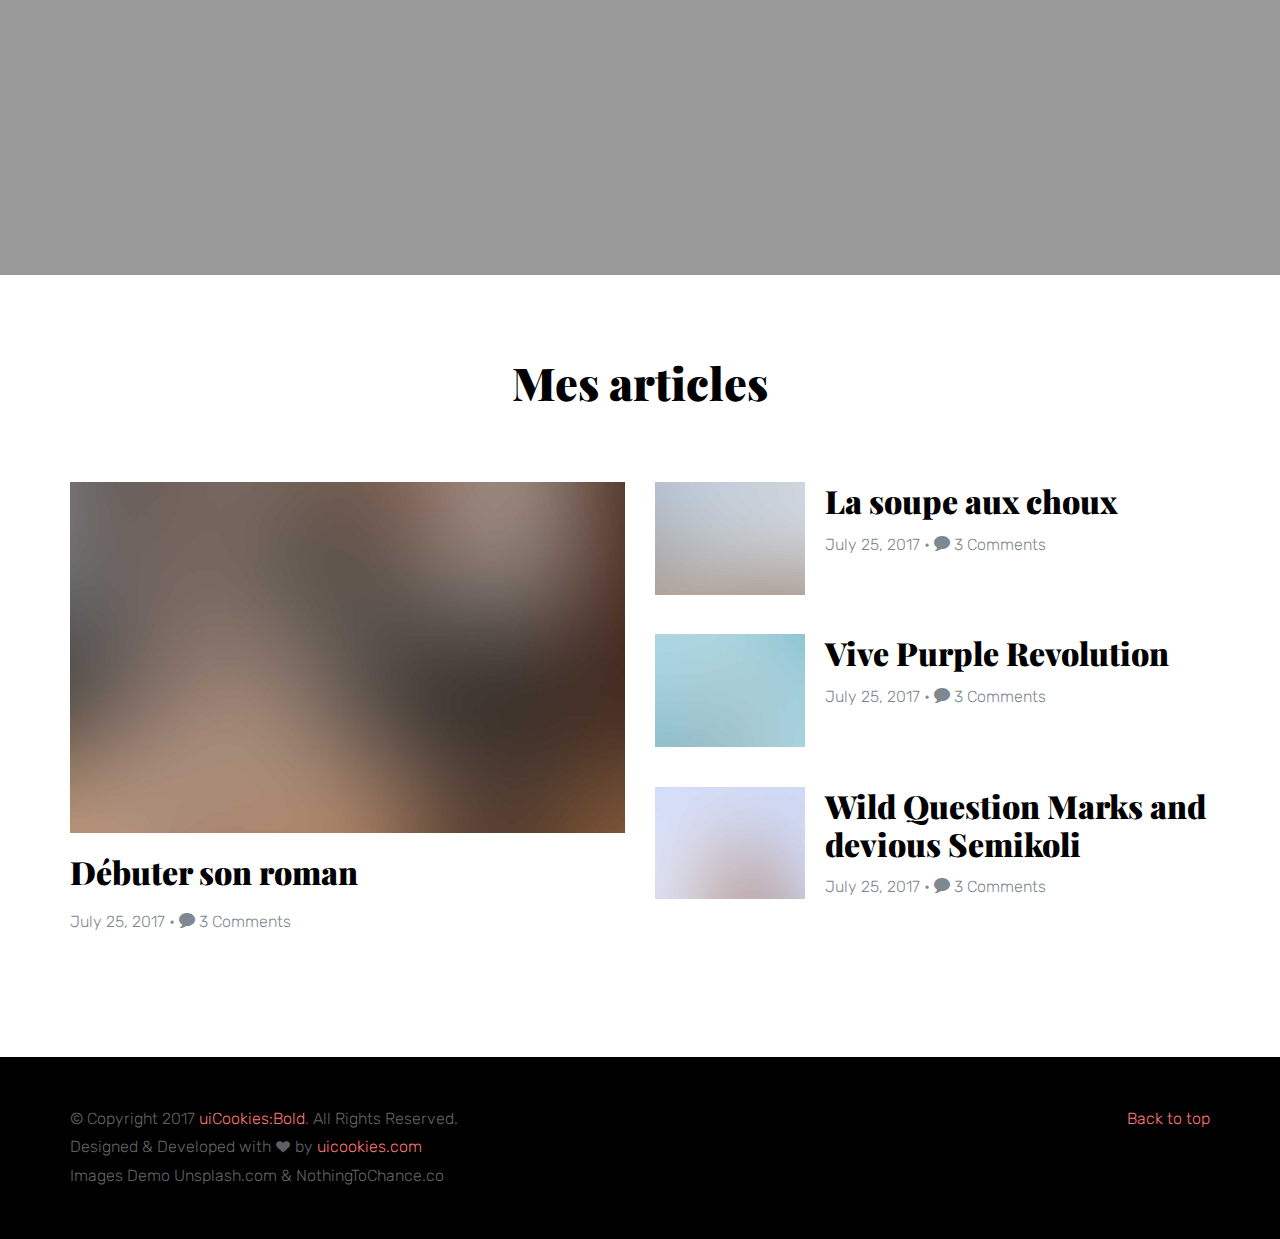
==== commit 7cb28e65: "bannière" ====
--- a/index.html
+++ b/index.html
@@ -7,7 +7,7 @@
     <title>L'académie Rikoukei-accueil</title>
     <meta name="description" content="Free Bootstrap Theme by uicookies.com">
     <meta name="keywords" content="free website templates, free bootstrap themes, free template, free bootstrap, free website template, écriture, conseil, partage, hikari-miyako, ladd, amethyste, livre, roman, auteur">
-    
+    <link rel="icon" href="img/logo.png" type="image/icon type">
     <link href="https://fonts.googleapis.com/css?family=Playfair+Display:400,700,900|Rubik:300,400,500" rel="stylesheet">
     <link rel="stylesheet" href="css/styles-merged.css">
     <link rel="stylesheet" href="css/style.min.css">
@@ -58,11 +58,11 @@
   <!-- END: header -->
   
   <!-- START: section -->
-  <section class="probootstrap-intro" style="background-image: url(img/work_5.jpg);" data-stellar-background-ratio="0.5">
+  <section class="probootstrap-intro" style="background-image: url(img/ban.png);" data-stellar-background-ratio="0.5">
     <div class="container">
       <div class="row">
         <div class="col-md-7 probootstrap-intro-text">
-          <h1 class="probootstrap-animate" data-animate-effect="fadeIn">Bienvenue à l'académie Rikoukei </h1>
+          <h1 class="probootstrap-animate" data-animate-effect="fadeIn"> </h1>
         </div>
       </div>
     </div>
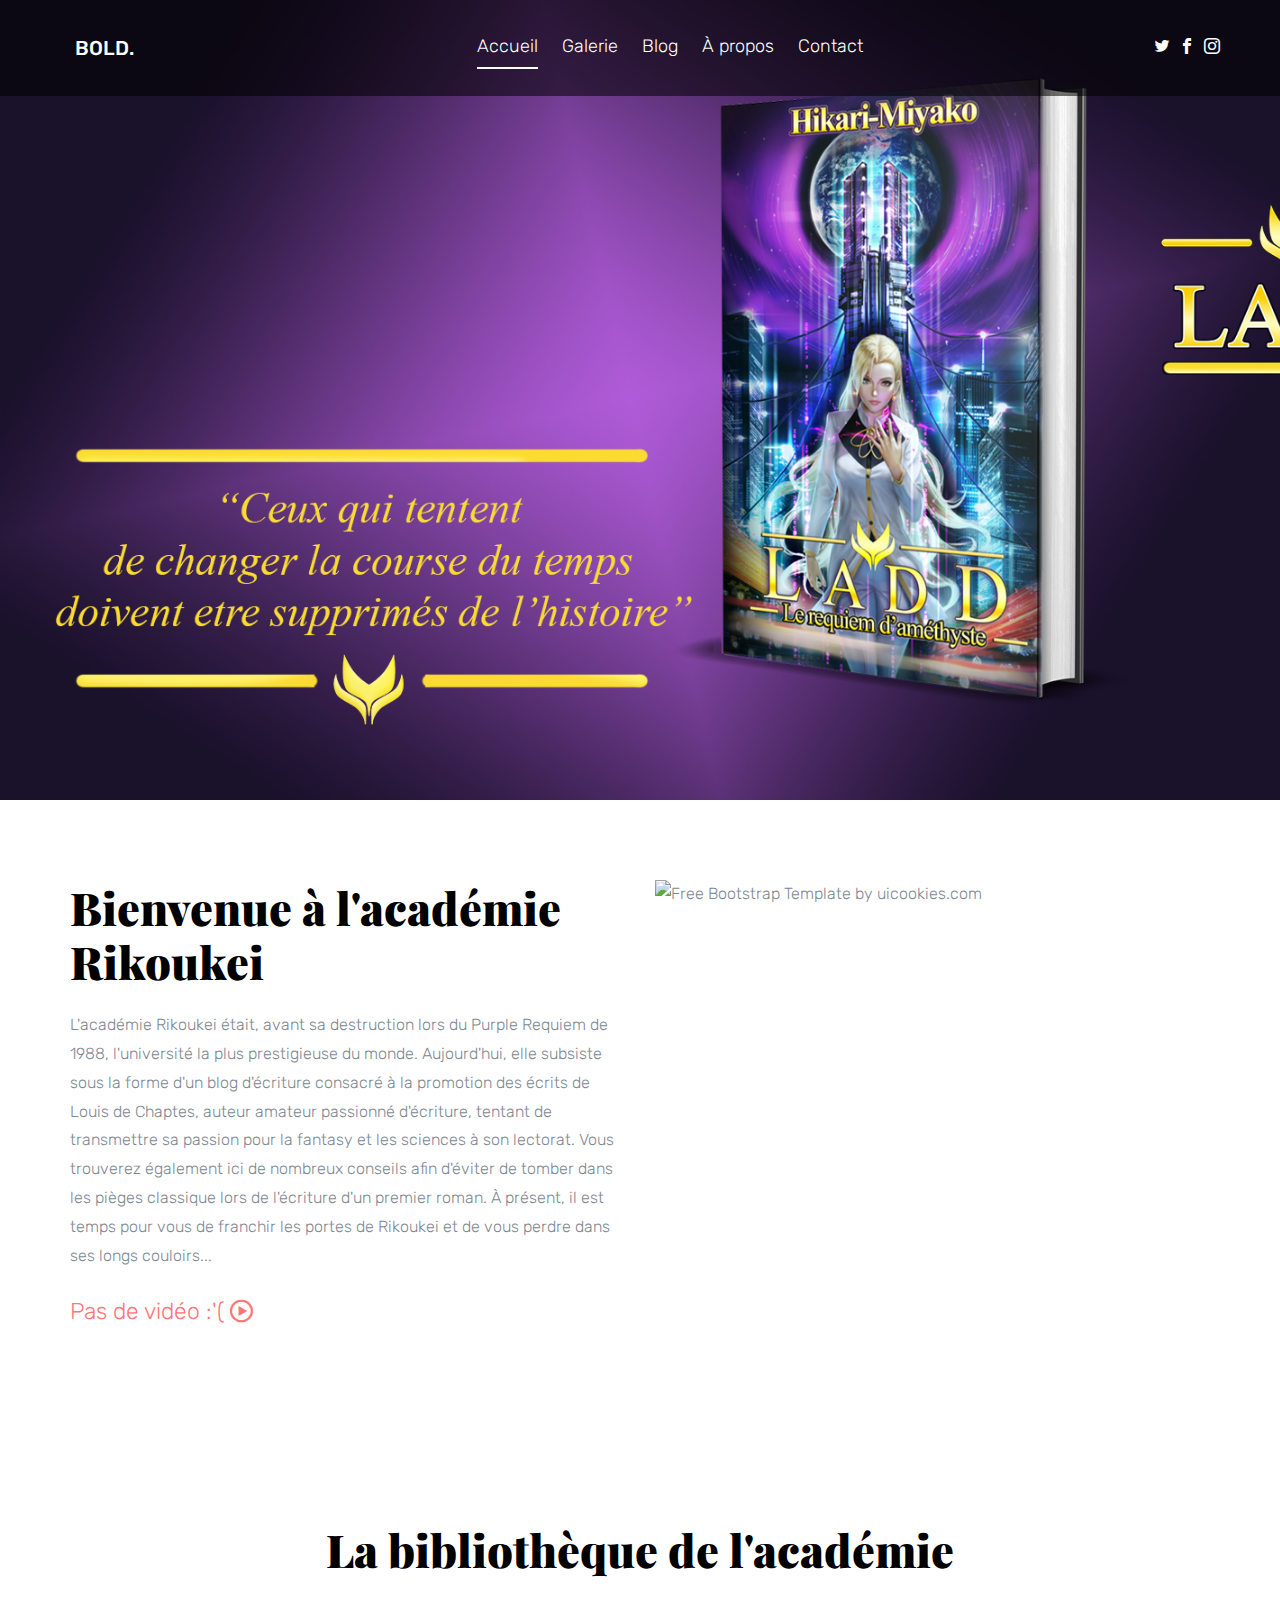
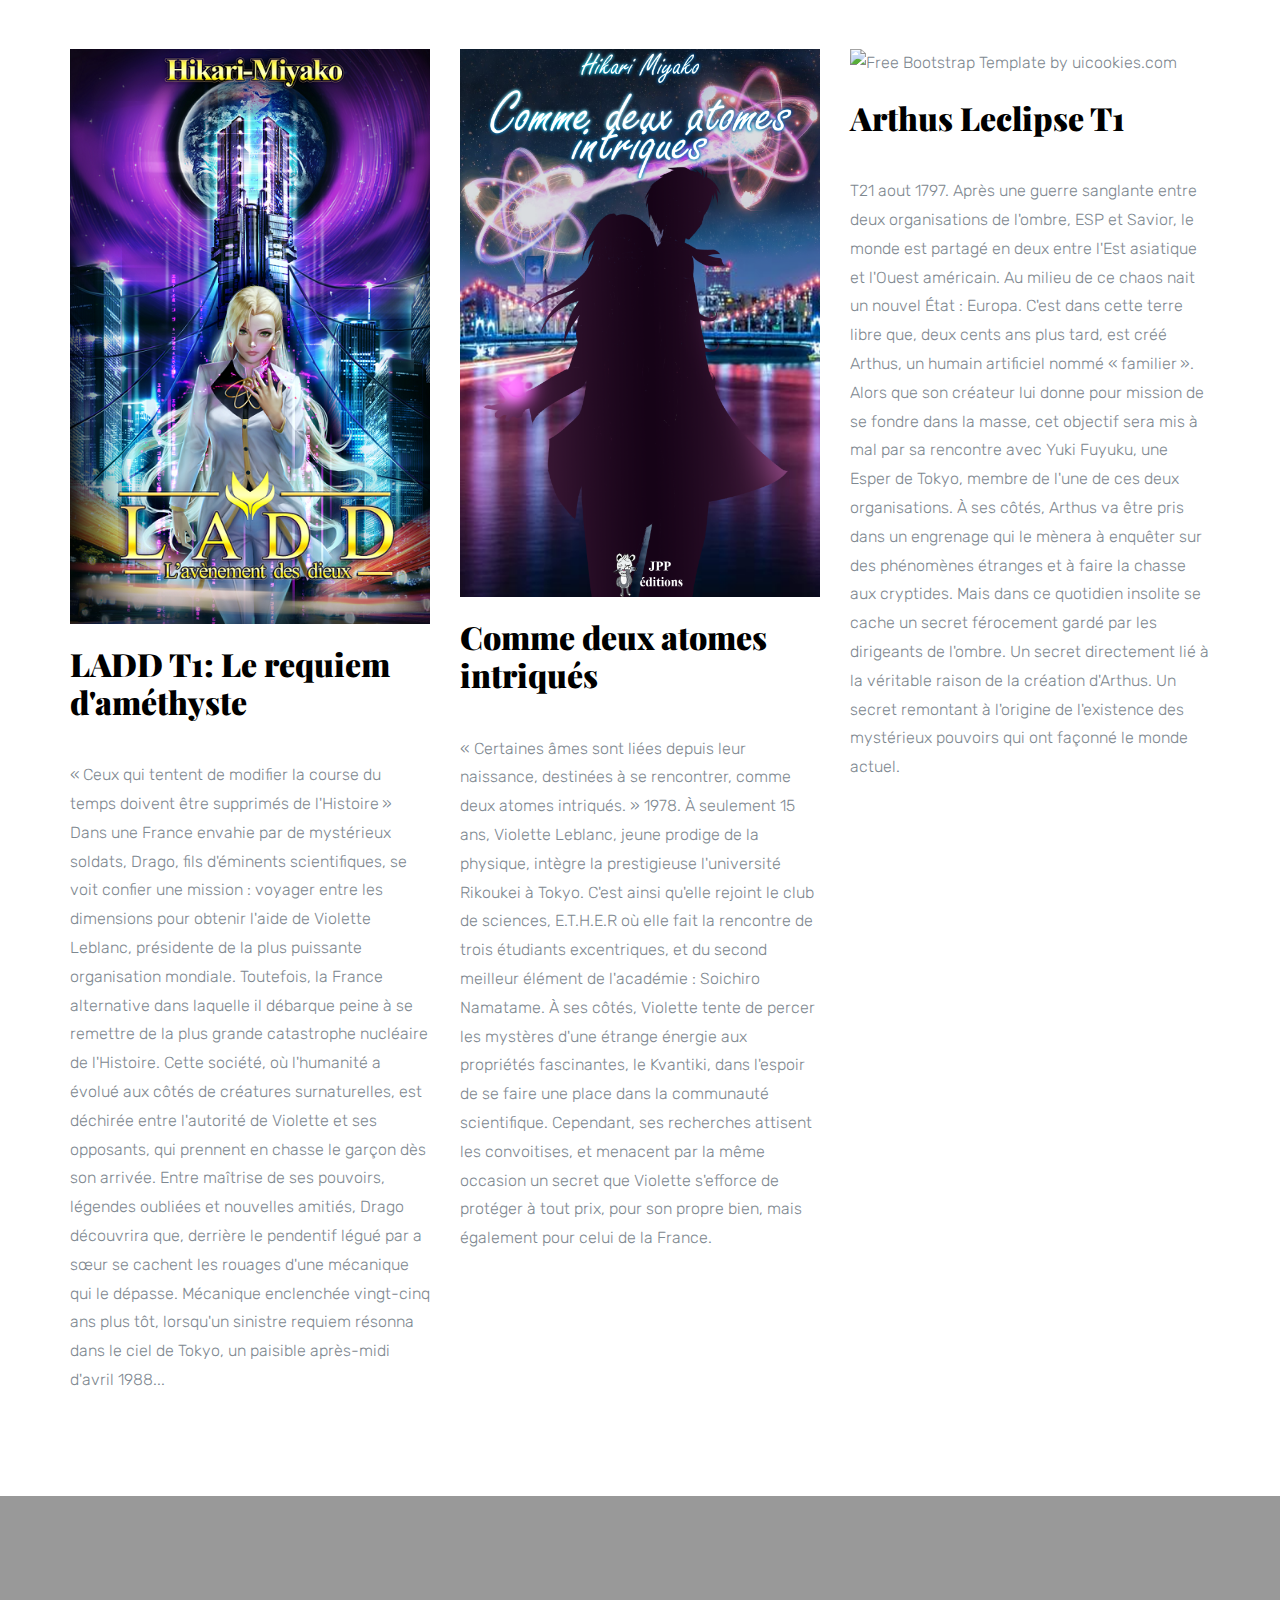
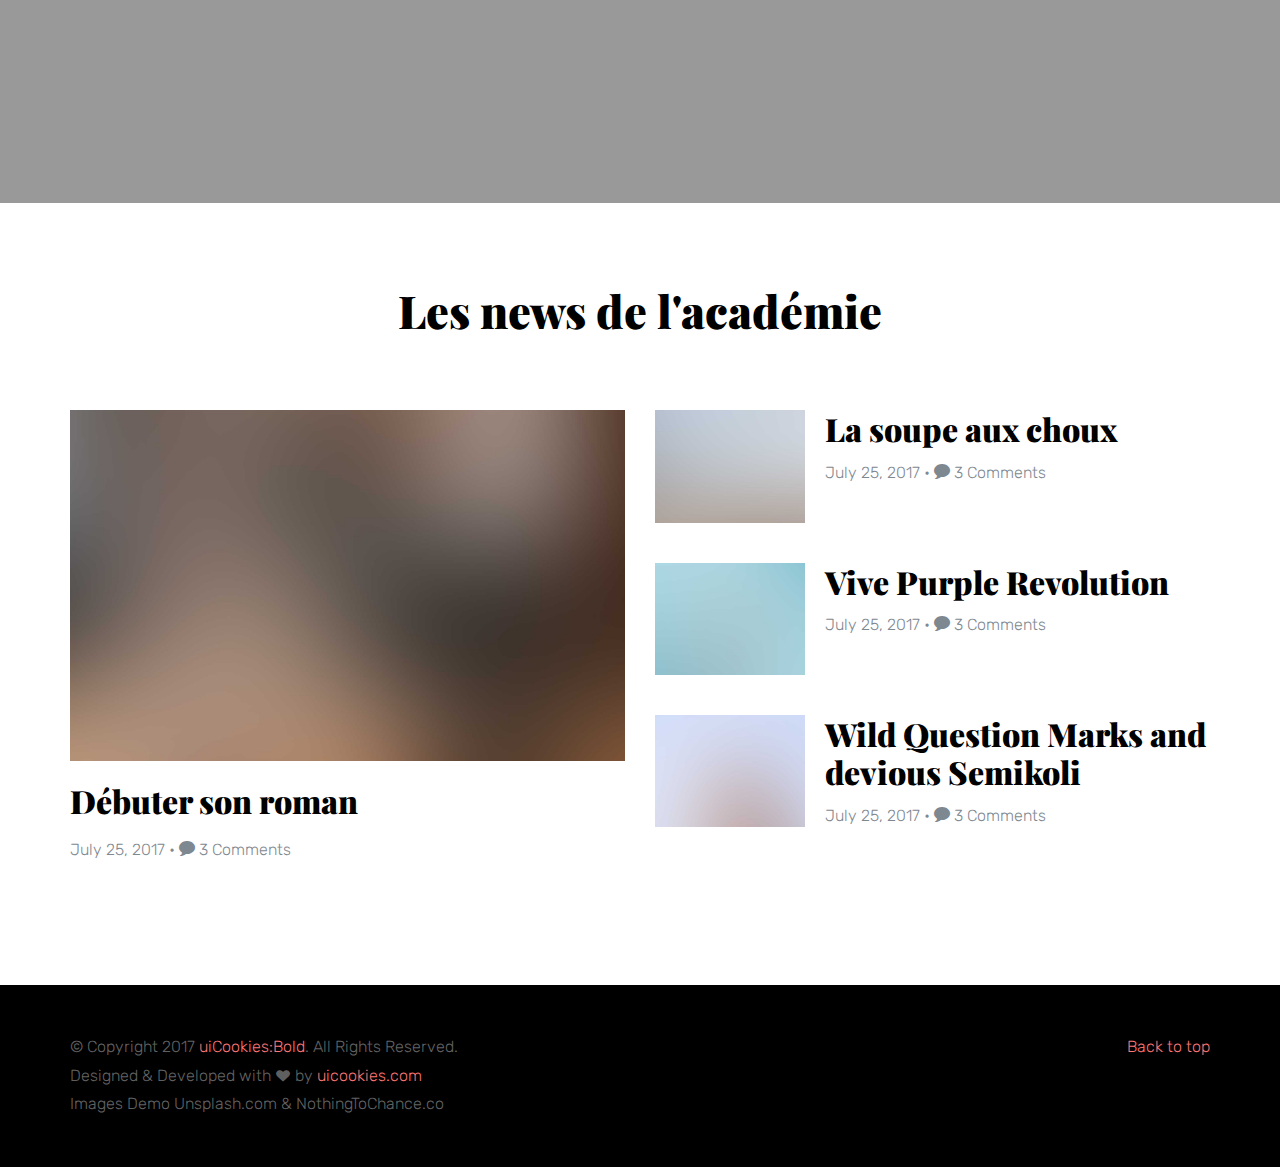
==== commit 72aab68c: "update" ====
--- a/index.html
+++ b/index.html
@@ -74,25 +74,12 @@
       <div class="container">
         <div class="row">
           <div class="col-md-6">
-            <h2 class="mt0">Even the all-powerful Pointing has no control about the blind text. </h2>  
-            <p>Far far away, behind the word mountains, far from the countries Vokalia and Consonantia, there live the blind texts. Separated they live in Bookmarksgrove right at the coast of the Semantics, a large language ocean.</p>
-            <p>A small river named Duden flows by their place and supplies it with the necessary regelialia. It is a paradisematic country, in which roasted parts of sentences fly into your mouth.</p>
-            <p class="probootstrap-watch-intro"><a href="https://vimeo.com/45830194" class="popup-vimeo">Watch the video <i class="icon-play2"></i></a></p>
-          </div>
-          <div class="col-md-6">
-            <h2 class="mt0">How it works?</h2>
-            <ul class="probootstrap-steps">
-              <li>
-                <span class="number"><i>1</i></span> 
-                <span class="text">A small river named Duden flows by their place and supplies it with the necessary regelialia</span>
-              </li>
-              <li>
-                <span class="number"><i>2</i></span> 
-                <span class="text">Far far away, behind the word mountains, far from the countries Vokalia and Consonantia, there live the blind texts. Separated they live in Bookmarksgrove right at the coast of the Semantics.</span>
-              </li>
-              <li>
-                <span class="number"><i>3</i></span> 
-                <span class="text">Bookmarksgrove right at the coast of the Semantics, a large language ocean.</span>
+            <h2 class="mt0">Bienvenue à l'académie Rikoukei </h2>  
+            <p>L'académie Rikoukei était, avant sa destruction lors du Purple Requiem de 1988, l'université la plus prestigieuse du monde. Aujourd'hui, elle subsiste sous la forme d'un blog d'écriture consacré à la promotion des écrits de Louis de Chaptes, auteur amateur passionné d'écriture, tentant de transmettre sa passion pour la fantasy et les sciences à son lectorat. Vous trouverez également ici de nombreux conseils afin d'éviter de tomber dans les pièges classique lors de l'écriture d'un premier roman. À présent, il est temps pour vous de franchir les portes de Rikoukei et de vous perdre dans ses longs couloirs...</p>
+            <p class="probootstrap-watch-intro"><a href="https://vimeo.com/45830194" class="popup-vimeo">Pas de vidéo :'( <i class="icon-play2"></i></a></p>
+          </div>
+          <div class="col-md-6">
+            <p><img src="img/violet.png" alt="Free Bootstrap Template by uicookies.com" class="img-responsive"></p>
               </li>
             </ul>
           </div>
@@ -104,7 +91,7 @@
       <div class="container">
         <div class="row">
           <div class="col-md-12 text-center mb50">
-            <h2 class="mt0">Mes Romans</h2>
+            <h2 class="mt0">La bibliothèque de l'académie</h2>
           </div>
         </div>
         <div class="row">
@@ -143,8 +130,8 @@
         <div class="container">
           <div class="row">
             <div class="col-md-12 text-center probootstrap-animate" data-animate-effect="fadeIn">
-              <h2 class="mt0 probootstrap-white-color">Separated they live in Bookmarksgrove right at the coast of the Semantics, a large language ocean.</h2>
-              <p class="mb0"><a href="#" class="btn btn-ghost btn-ghost-white btn-lg">Get Started Now!</a></p>
+              <h2 class="mt0 probootstrap-white-color">La boutique (un jour, peut-être...)</h2>
+              <p class="mb0"><a href="#" class="btn btn-ghost btn-ghost-white btn-lg">L'acheter (nop)</a></p>
             </div>
           </div>
         </div>
@@ -154,7 +141,7 @@
       <div class="container">
         <div class="row">
           <div class="col-md-12 text-center mb50">
-            <h2 class="mt0">Mes articles</h2>
+            <h2 class="mt0">Les news de l'académie</h2>
           </div>
         </div>
         <div class="row">
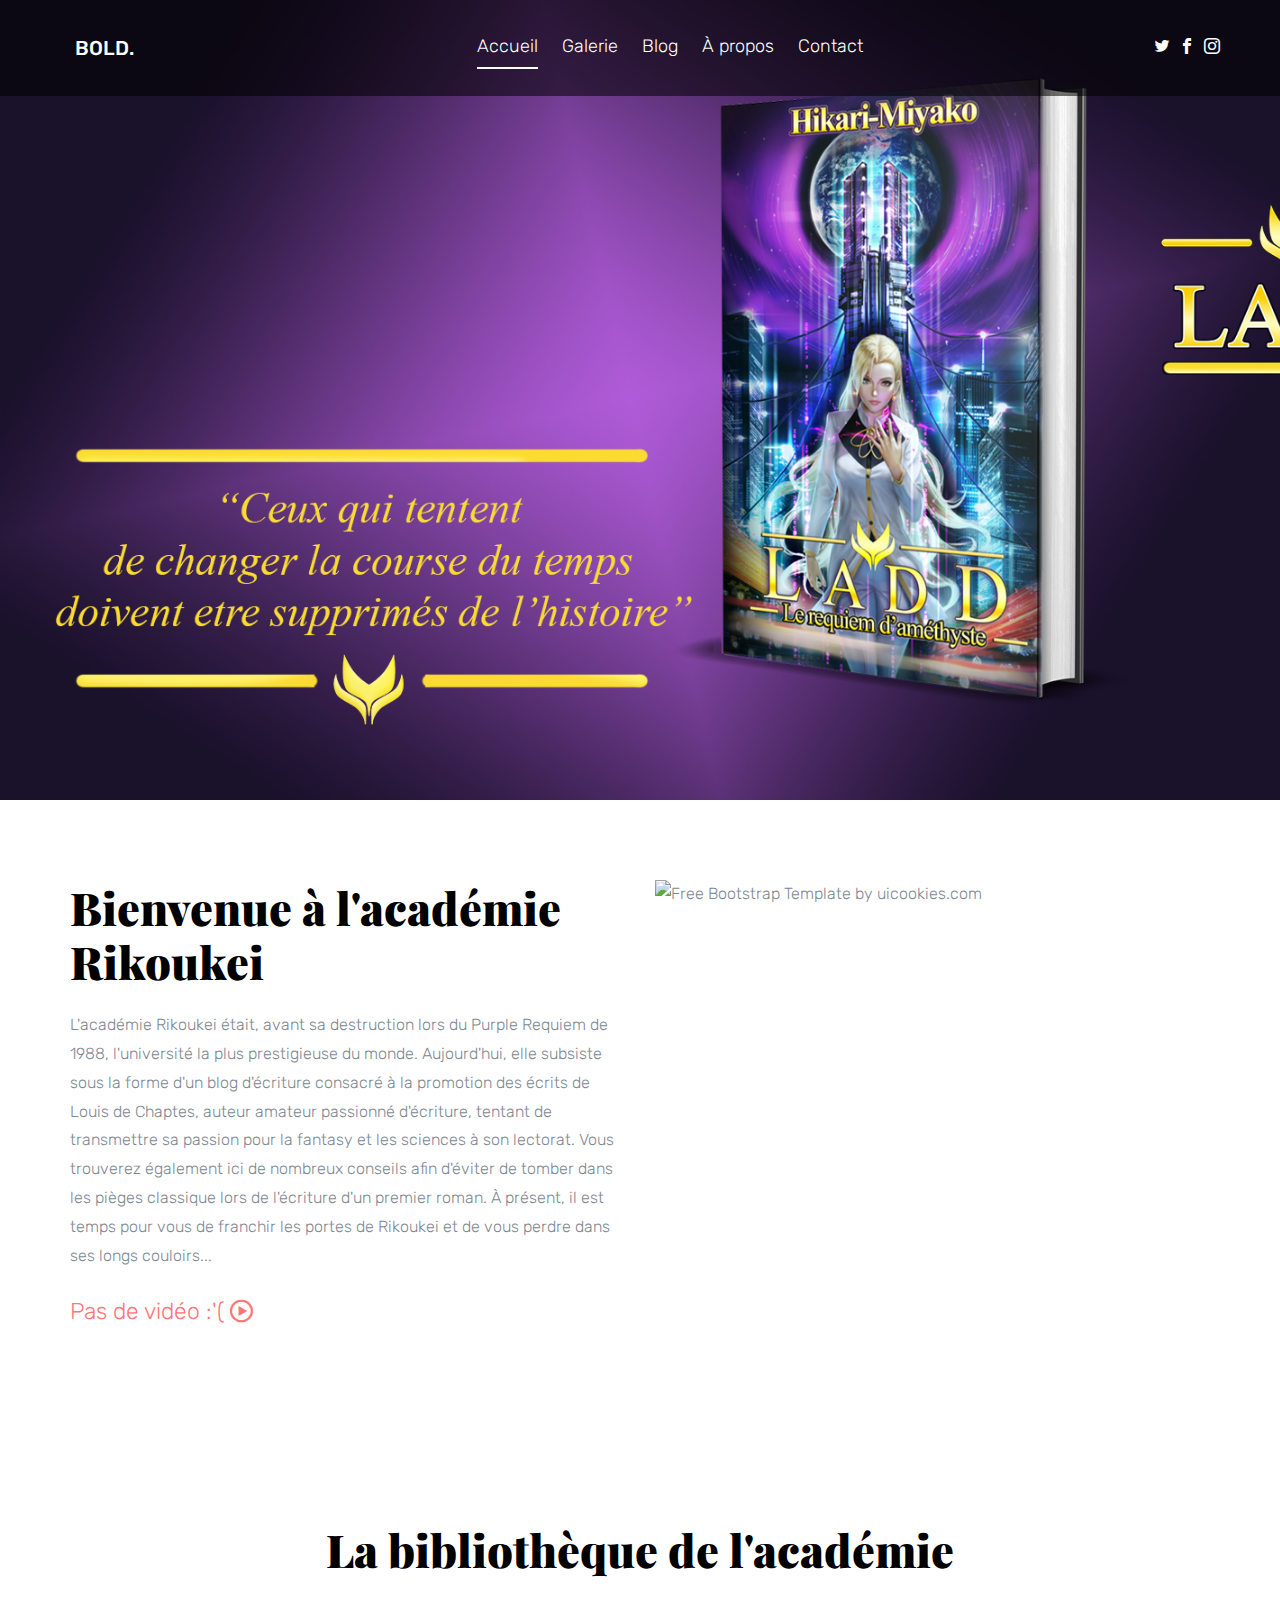
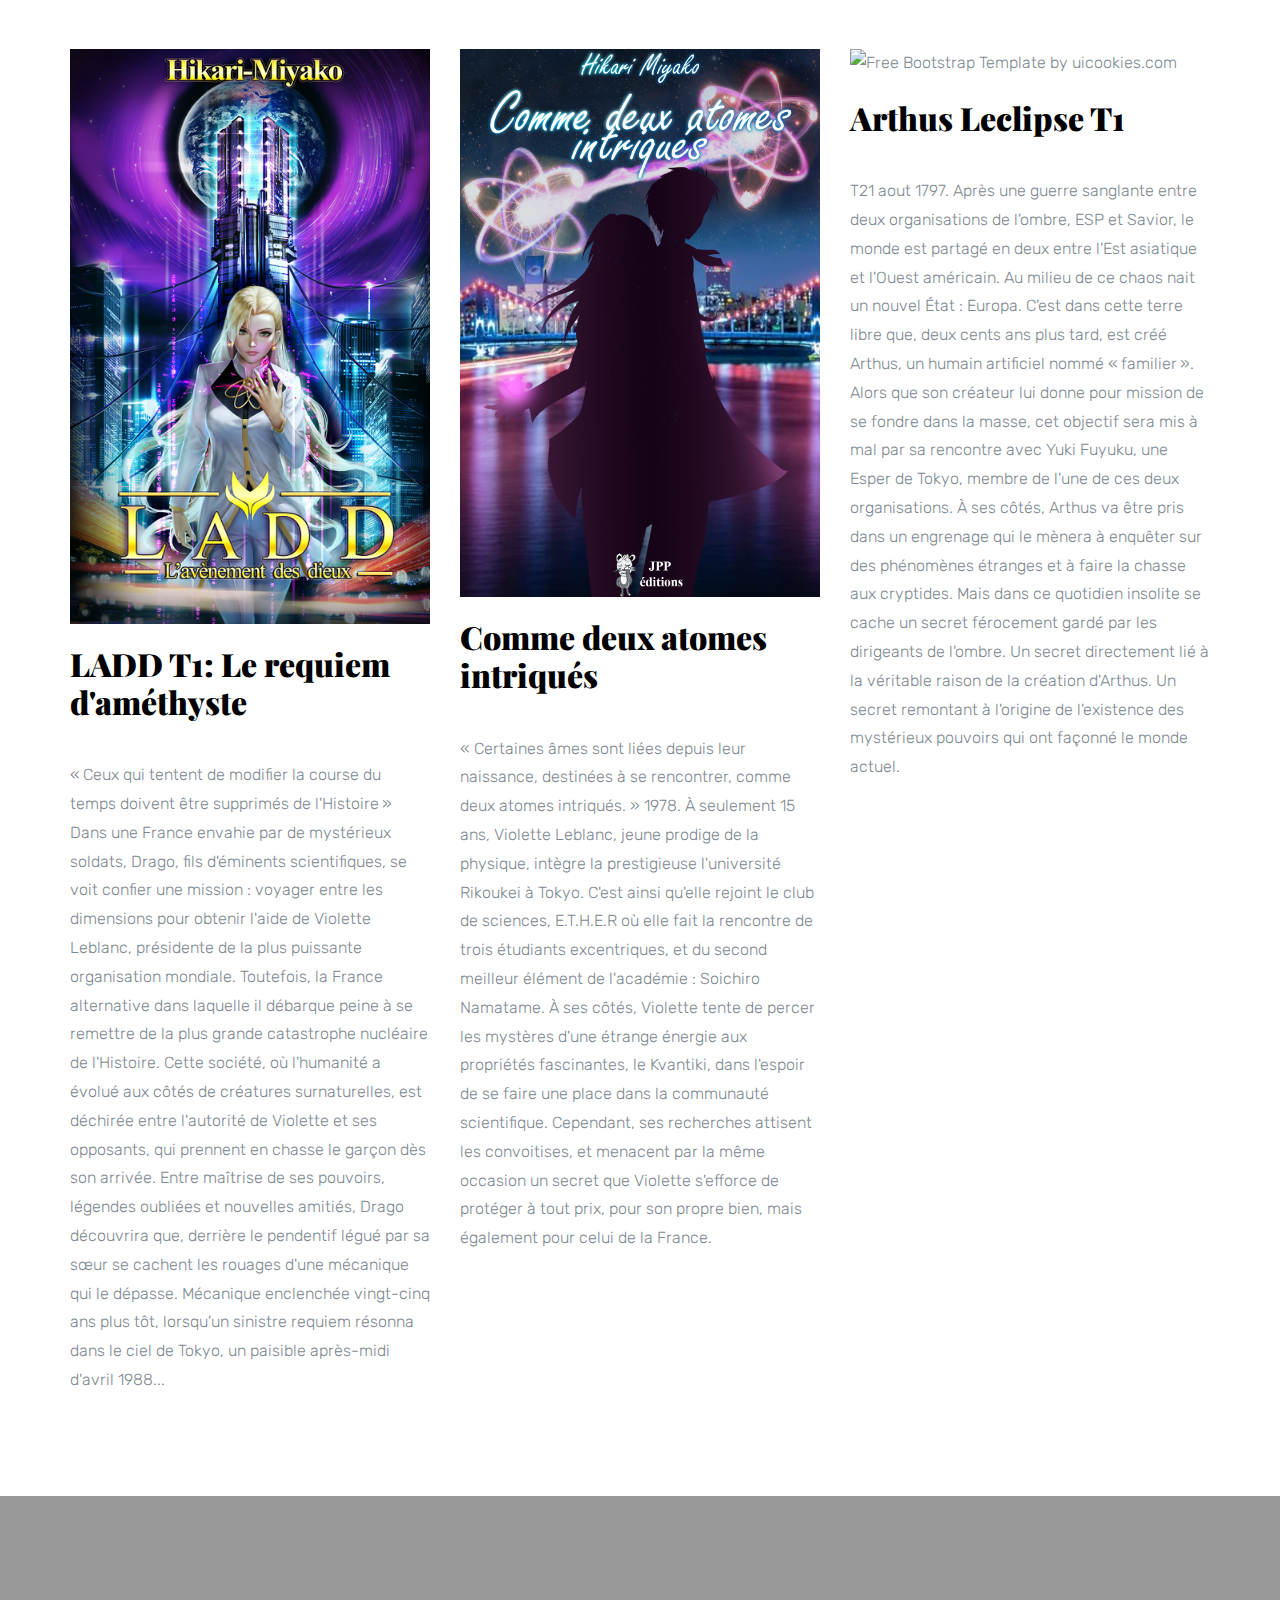
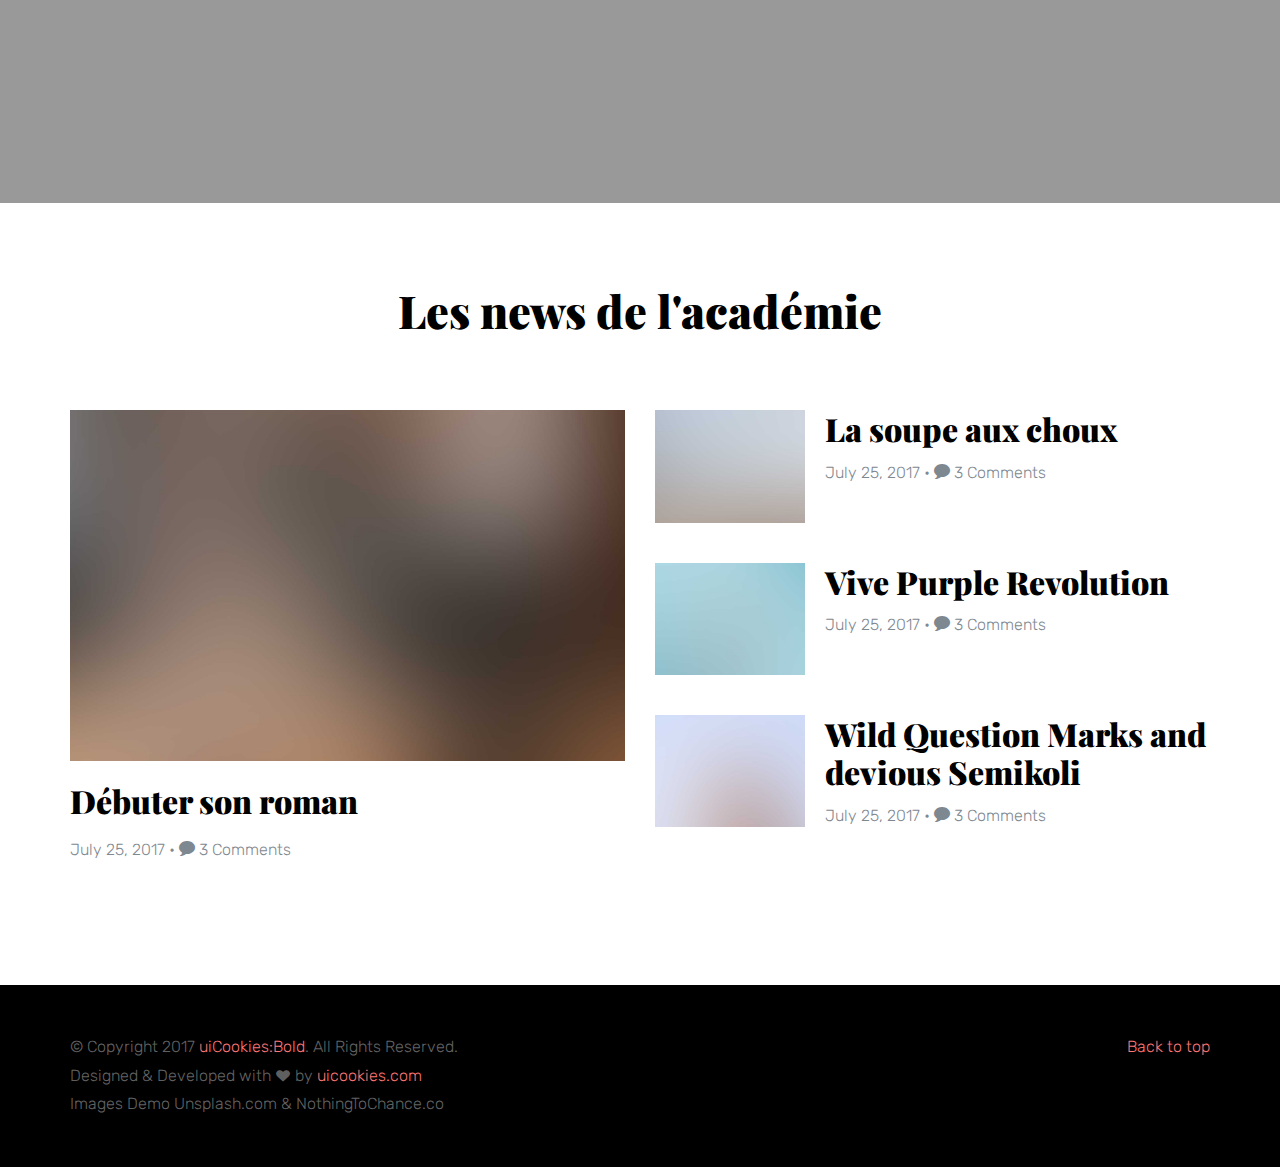
==== commit d44e0005: "d" ====
--- a/index.html
+++ b/index.html
@@ -102,7 +102,7 @@
 
               Dans une France envahie par de mystérieux soldats, Drago, fils d'éminents scientifiques, se voit confier une mission : voyager entre les dimensions pour obtenir l'aide de Violette Leblanc, présidente de la plus puissante organisation mondiale.
               Toutefois, la France alternative dans laquelle il débarque peine à se remettre de la plus grande catastrophe nucléaire de l'Histoire. Cette société, où l'humanité a évolué aux côtés de créatures surnaturelles, est déchirée entre l'autorité de Violette et ses opposants, qui prennent en chasse le garçon dès son arrivée.
-              Entre maîtrise de ses pouvoirs, légendes oubliées et nouvelles amitiés, Drago découvrira que, derrière le pendentif légué par a sœur se cachent les rouages d'une mécanique qui le dépasse. Mécanique enclenchée vingt-cinq ans plus tôt, lorsqu'un sinistre requiem résonna dans le ciel de Tokyo, un paisible après-midi d'avril 1988...</p>
+              Entre maîtrise de ses pouvoirs, légendes oubliées et nouvelles amitiés, Drago découvrira que, derrière le pendentif légué par sa sœur se cachent les rouages d'une mécanique qui le dépasse. Mécanique enclenchée vingt-cinq ans plus tôt, lorsqu'un sinistre requiem résonna dans le ciel de Tokyo, un paisible après-midi d'avril 1988...</p>
           </div>
           <div class="col-md-4">
             <p><img src="img/C2AI.png" alt="Free Bootstrap Template by uicookies.com" class="img-responsive"></p>
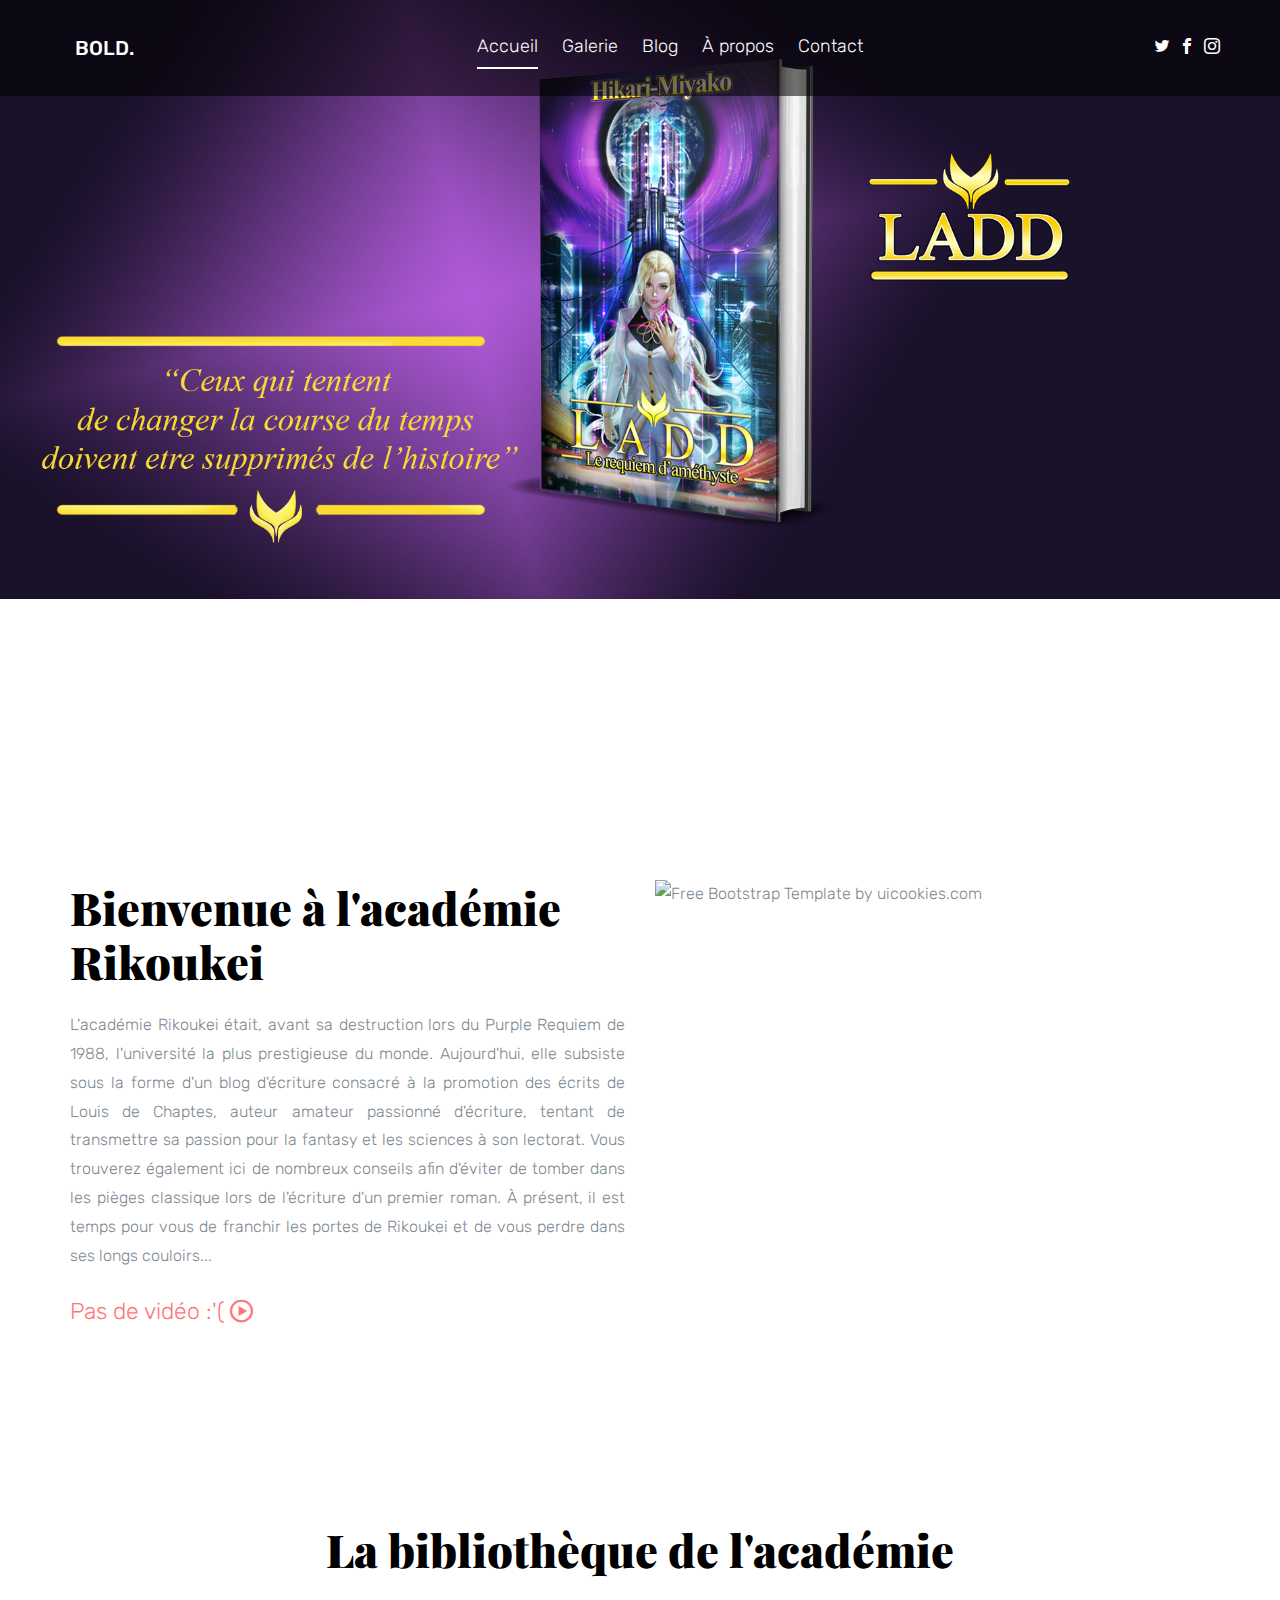
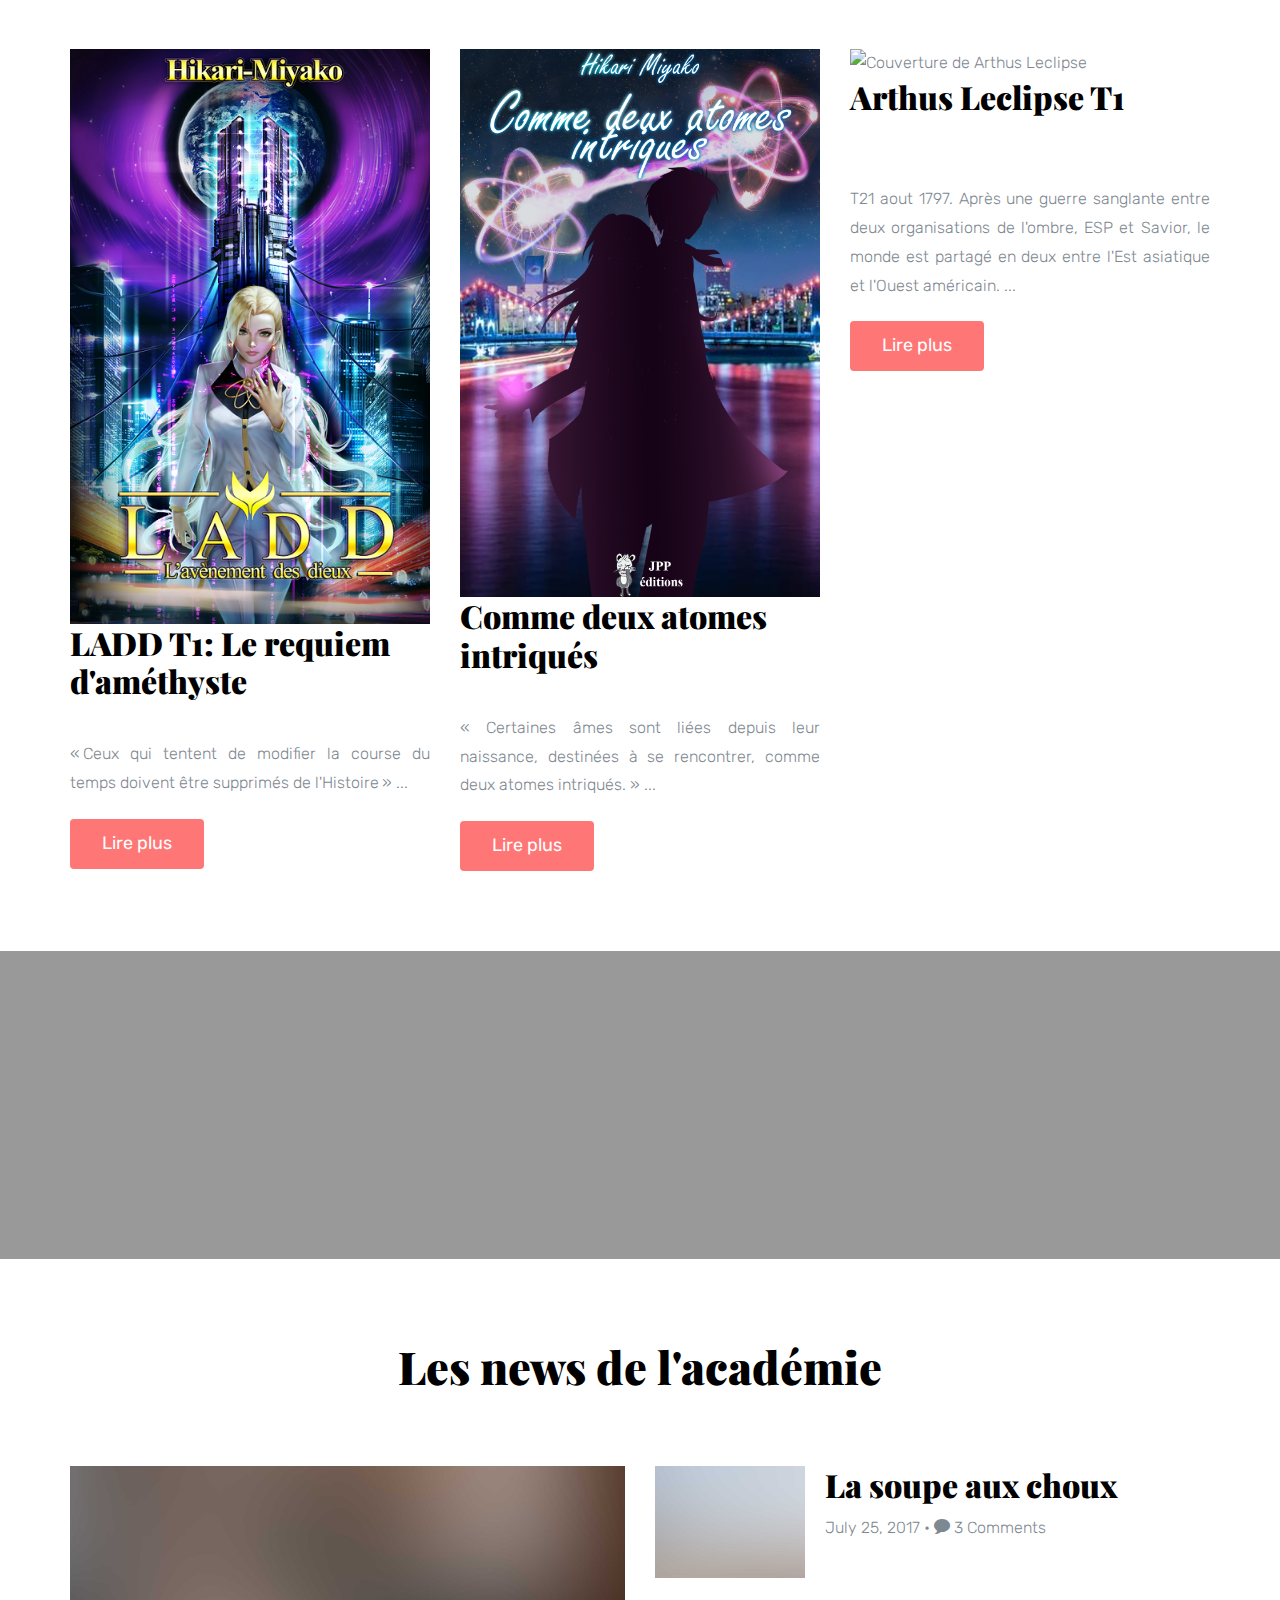
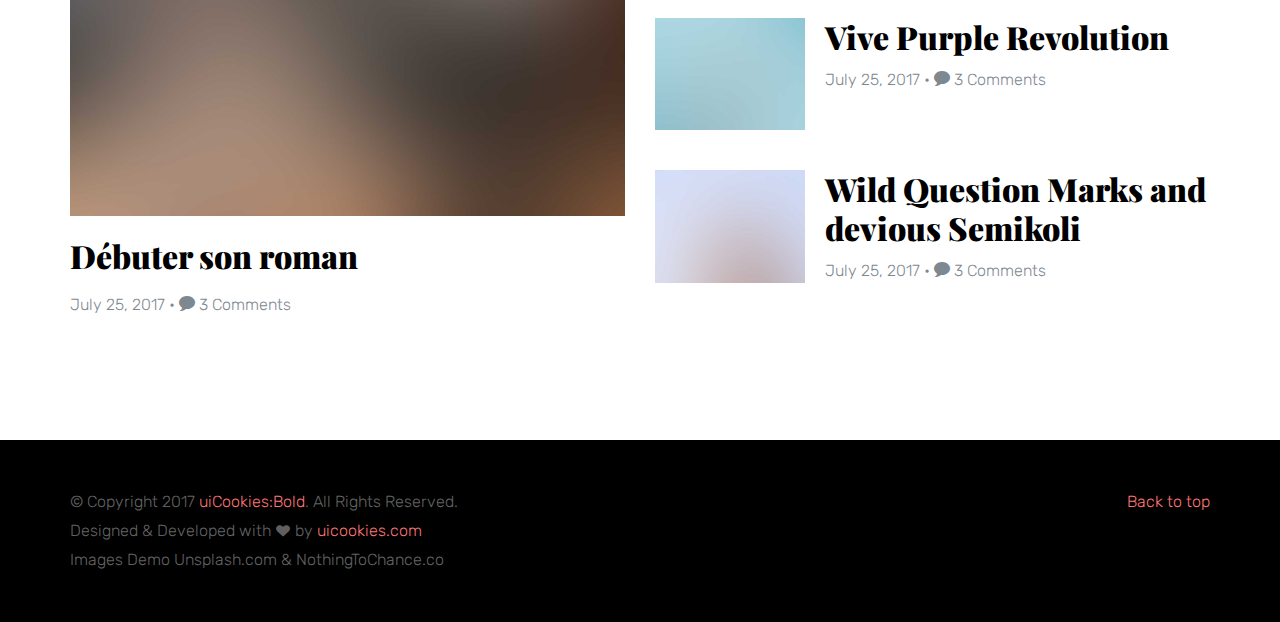
==== commit 63a2bf46: "Texte justifié sur la page d'accueil, boutons "lire plus" et bannières redimensionnées" ====
--- a/index.html
+++ b/index.html
@@ -58,7 +58,7 @@
   <!-- END: header -->
   
   <!-- START: section -->
-  <section class="probootstrap-intro" style="background-image: url(img/ban.png);" data-stellar-background-ratio="0.5">
+  <section class="probootstrap-intro" style="background-image: url(img/ban.png); background-size: contain;" data-stellar-background-ratio="0.5">
     <div class="container">
       <div class="row">
         <div class="col-md-7 probootstrap-intro-text">
@@ -96,31 +96,40 @@
         </div>
         <div class="row">
           <div class="col-md-4">
-            <p><img src="img/LADDcouv.png" alt="Free Bootstrap Template by uicookies.com" class="img-responsive"></p>
+            <img src="img/LADDcouv.png" alt="Couverture de LADD" class="img-responsive">
             <h3 class="mt0 mb40"><a href="https://www.wattpad.com/story/189490494-ladd-le-requiem-d%27am%C3%A9thyste-t1-termin%C3%A9" target="_blank" class="hover-reverse">LADD T1: Le requiem d'améthyste</a></h3>
             <p>« Ceux qui tentent de modifier la course du temps doivent être supprimés de l'Histoire »
-
-              Dans une France envahie par de mystérieux soldats, Drago, fils d'éminents scientifiques, se voit confier une mission : voyager entre les dimensions pour obtenir l'aide de Violette Leblanc, présidente de la plus puissante organisation mondiale.
-              Toutefois, la France alternative dans laquelle il débarque peine à se remettre de la plus grande catastrophe nucléaire de l'Histoire. Cette société, où l'humanité a évolué aux côtés de créatures surnaturelles, est déchirée entre l'autorité de Violette et ses opposants, qui prennent en chasse le garçon dès son arrivée.
-              Entre maîtrise de ses pouvoirs, légendes oubliées et nouvelles amitiés, Drago découvrira que, derrière le pendentif légué par sa sœur se cachent les rouages d'une mécanique qui le dépasse. Mécanique enclenchée vingt-cinq ans plus tôt, lorsqu'un sinistre requiem résonna dans le ciel de Tokyo, un paisible après-midi d'avril 1988...</p>
+              <span id="dots1">...</span><span id="more1" style="display:none;">
+                Dans une France envahie par de mystérieux soldats, Drago, fils d'éminents scientifiques, se voit confier une mission : voyager entre les dimensions pour obtenir l'aide de Violette Leblanc, présidente de la plus puissante organisation mondiale.
+                Toutefois, la France alternative dans laquelle il débarque peine à se remettre de la plus grande catastrophe nucléaire de l'Histoire. Cette société, où l'humanité a évolué aux côtés de créatures surnaturelles, est déchirée entre l'autorité de Violette et ses opposants, qui prennent en chasse le garçon dès son arrivée.
+                Entre maîtrise de ses pouvoirs, légendes oubliées et nouvelles amitiés, Drago découvrira que, derrière le pendentif légué par sa sœur se cachent les rouages d'une mécanique qui le dépasse. Mécanique enclenchée vingt-cinq ans plus tôt, lorsqu'un sinistre requiem résonna dans le ciel de Tokyo, un paisible après-midi d'avril 1988...
+              </span>
+            </p>
+            <button class="btn btn-primary" onclick="readMoreFunction('dots1', 'more1', 'myBtn1')" id="myBtn1">Lire plus</button>
           </div>
           <div class="col-md-4">
-            <p><img src="img/C2AI.png" alt="Free Bootstrap Template by uicookies.com" class="img-responsive"></p>
+            <img src="img/C2AI.png" alt="Couverture de Comme deux atomes intriqués" class="img-responsive">
             <h3 class="mt0 mb40"><a href="https://www.wattpad.com/story/270371770-comme-deux-atomes-intriqu%C3%A9s" target="_blank" class="hover-reverse">Comme deux atomes intriqués</a></h3>
             <p>« Certaines âmes sont liées depuis leur naissance, destinées à se rencontrer, comme deux atomes intriqués. »
-
-              1978. 
+              <span id="dots2">...</span><span id="more2" style="display:none;">
+                1978. 
               À seulement 15 ans, Violette Leblanc, jeune prodige de la physique, intègre la prestigieuse l'université Rikoukei à Tokyo. C'est ainsi qu'elle rejoint le club de sciences, E.T.H.E.R où elle fait la rencontre de trois étudiants excentriques, et du second meilleur élément de l'académie : Soichiro Namatame. À ses côtés, Violette tente de percer les mystères d'une étrange énergie aux propriétés fascinantes, le Kvantiki, dans l'espoir de se faire une place dans la communauté scientifique. 
-              Cependant, ses recherches attisent les convoitises, et menacent par la même occasion un secret que Violette s'efforce de protéger à tout prix, pour son propre bien, mais également pour celui de la France.</p>
+              Cependant, ses recherches attisent les convoitises, et menacent par la même occasion un secret que Violette s'efforce de protéger à tout prix, pour son propre bien, mais également pour celui de la France.
+              </span>
+            </p>
+            <button class="btn btn-primary" onclick="readMoreFunction('dots2', 'more2', 'myBtn2')" id="myBtn2">Lire plus</button>
           </div>
           <div class="col-md-4">
-            <p><img src="img/esper.png" alt="Free Bootstrap Template by uicookies.com" class="img-responsive"></p>
+            <img src="img/esper.png" alt="Couverture de Arthus Leclipse" class="img-responsive">
             <h3 class="mt0 mb40"><a href="https://www.wattpad.com/story/188184838-arthus-leclipse-familier-termin%C3%A9" target = "_blank" class="hover-reverse">Arthus Leclipse T1</a></h3>
-            <p>T21 aout 1797. Après une guerre sanglante entre deux organisations de l'ombre, ESP et Savior, le monde est partagé en deux entre l'Est asiatique et l'Ouest américain. Au milieu de ce chaos nait un nouvel État : Europa. C'est dans cette terre libre que, deux cents ans plus tard, est créé Arthus, un humain artificiel nommé « familier ». 
+            <p><br/>T21 aout 1797. Après une guerre sanglante entre deux organisations de l'ombre, ESP et Savior, le monde est partagé en deux entre l'Est asiatique et l'Ouest américain. 
+              <span id="dots3">...</span><span id="more3" style="display:none;">
+                Au milieu de ce chaos nait un nouvel État : Europa. C'est dans cette terre libre que, deux cents ans plus tard, est créé Arthus, un humain artificiel nommé « familier ». 
               Alors que son créateur lui donne pour mission de se fondre dans la masse, cet objectif sera mis à mal par sa rencontre avec Yuki Fuyuku, une Esper de Tokyo, membre de l'une de ces deux organisations.
               À ses côtés, Arthus va être pris dans un engrenage qui le mènera à enquêter sur des phénomènes étranges et à faire la chasse aux cryptides. Mais dans ce quotidien insolite se cache un secret férocement gardé par les dirigeants de l'ombre. Un secret directement lié à la véritable raison de la création d'Arthus. Un secret remontant à l'origine de l'existence des mystérieux pouvoirs qui ont façonné le monde actuel.
+              </span>
              </p>
-
+             <button class="btn btn-primary" onclick="readMoreFunction('dots3', 'more3', 'myBtn3')" id="myBtn3">Lire plus</button>
           </div>
         </div>
       </div>
--- a/css/custom.css
+++ b/css/custom.css
@@ -1 +1,8 @@
-/* Your custom css code goes here */+/* Your custom css code goes here */
+
+p {
+    text-align: justify;
+    text-justify: inter-word;
+}
+
+#more {display: none;}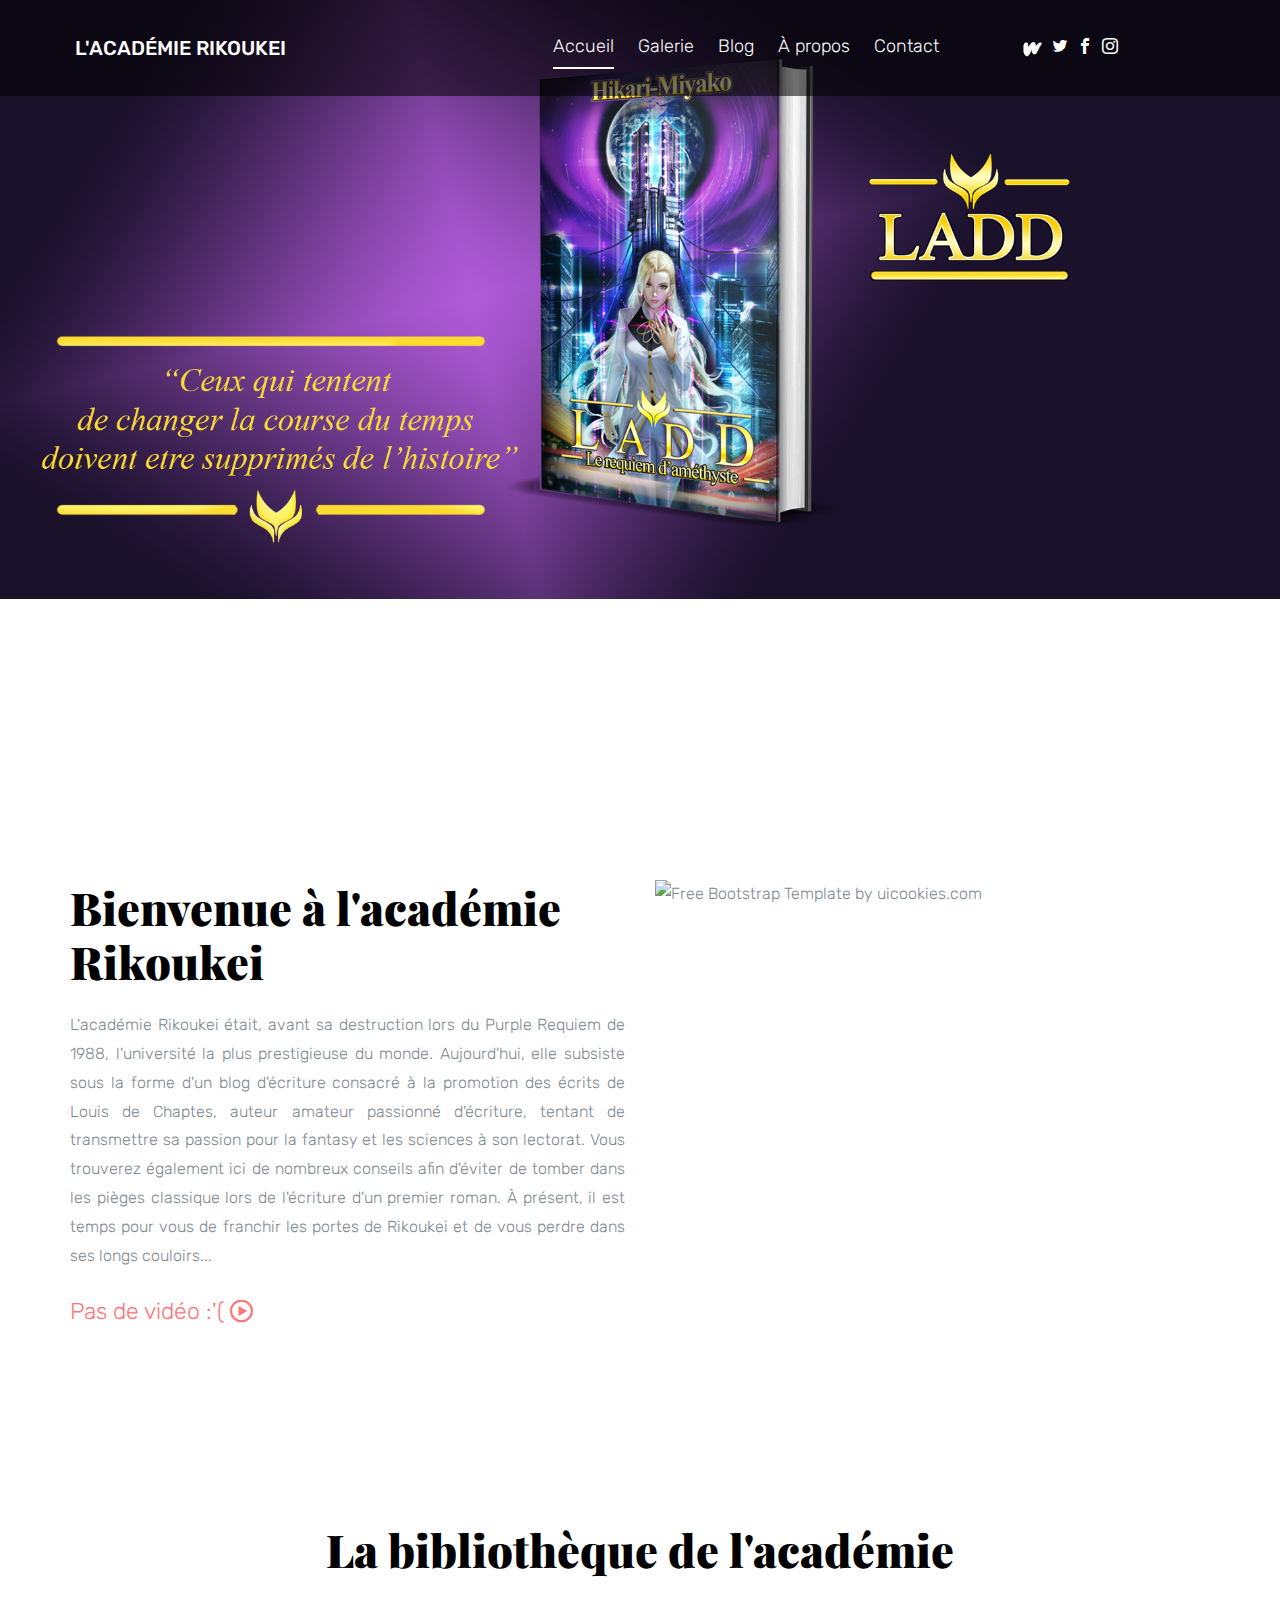
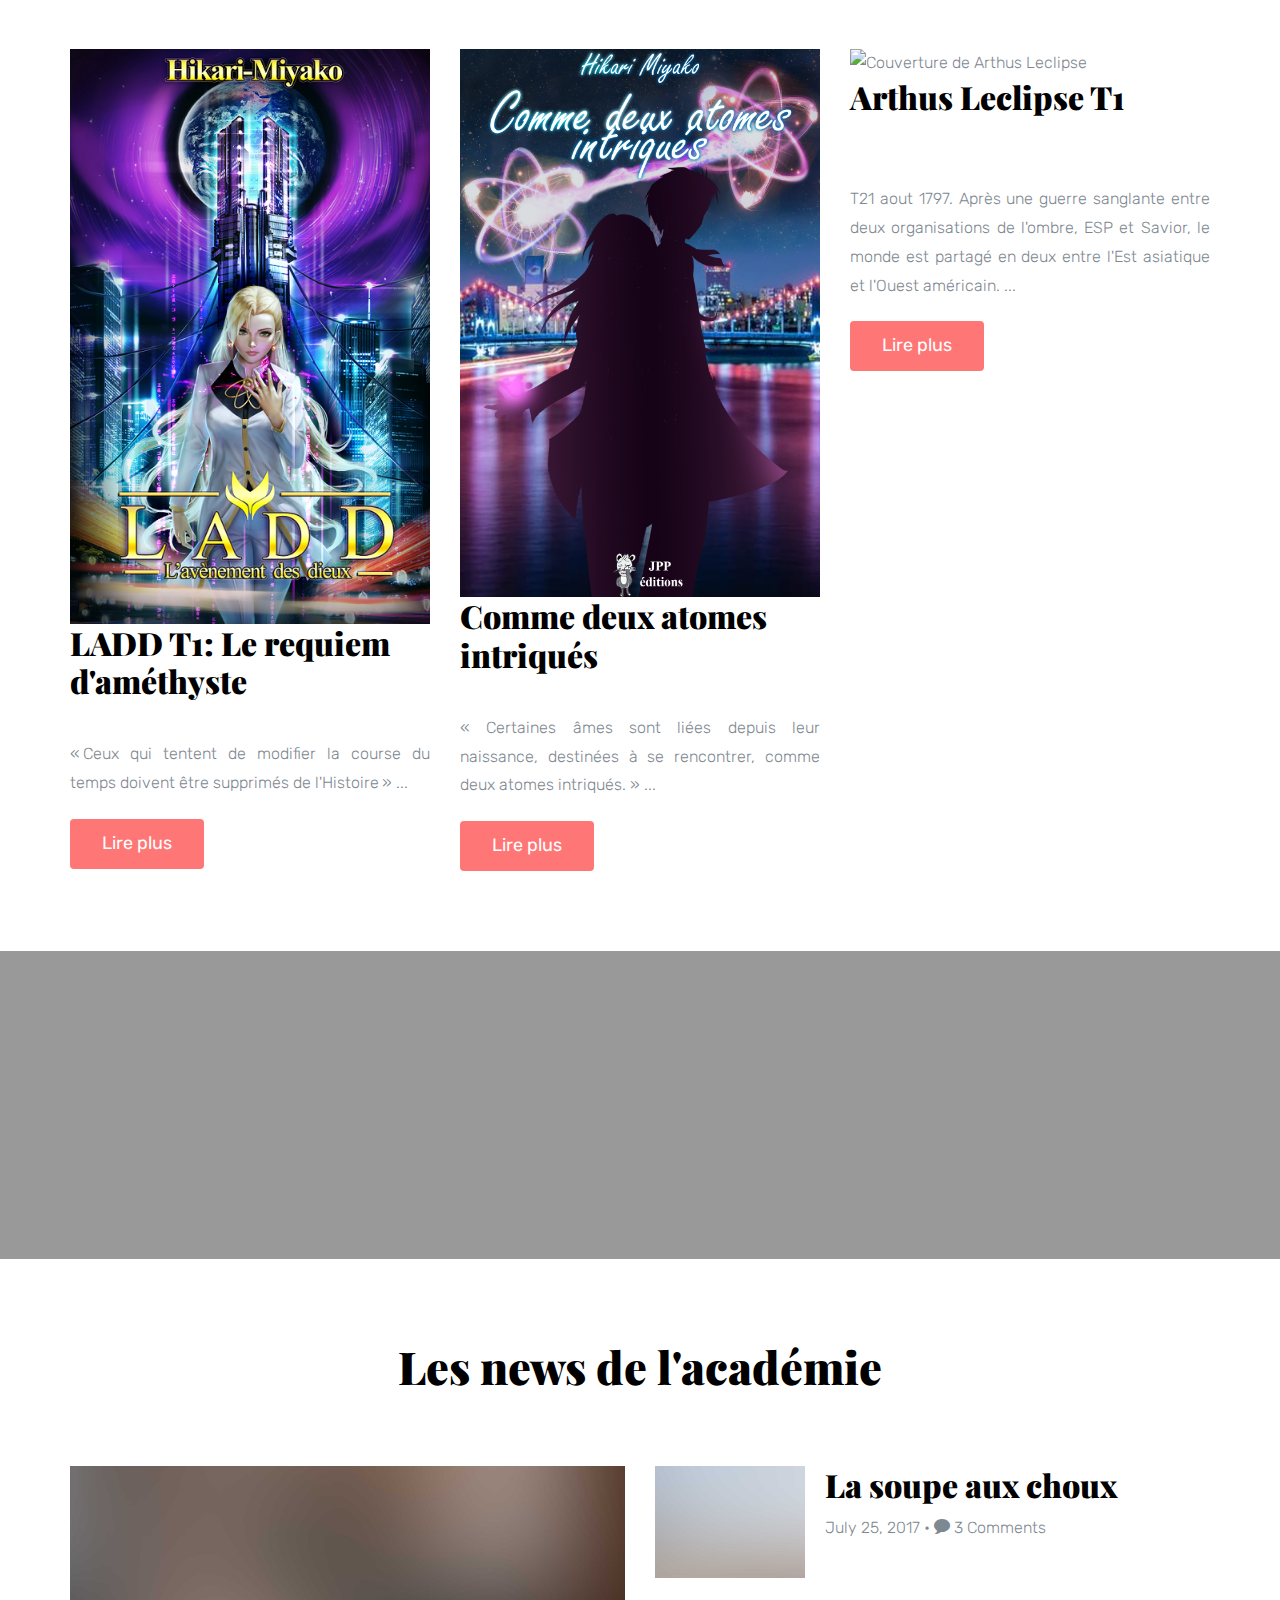
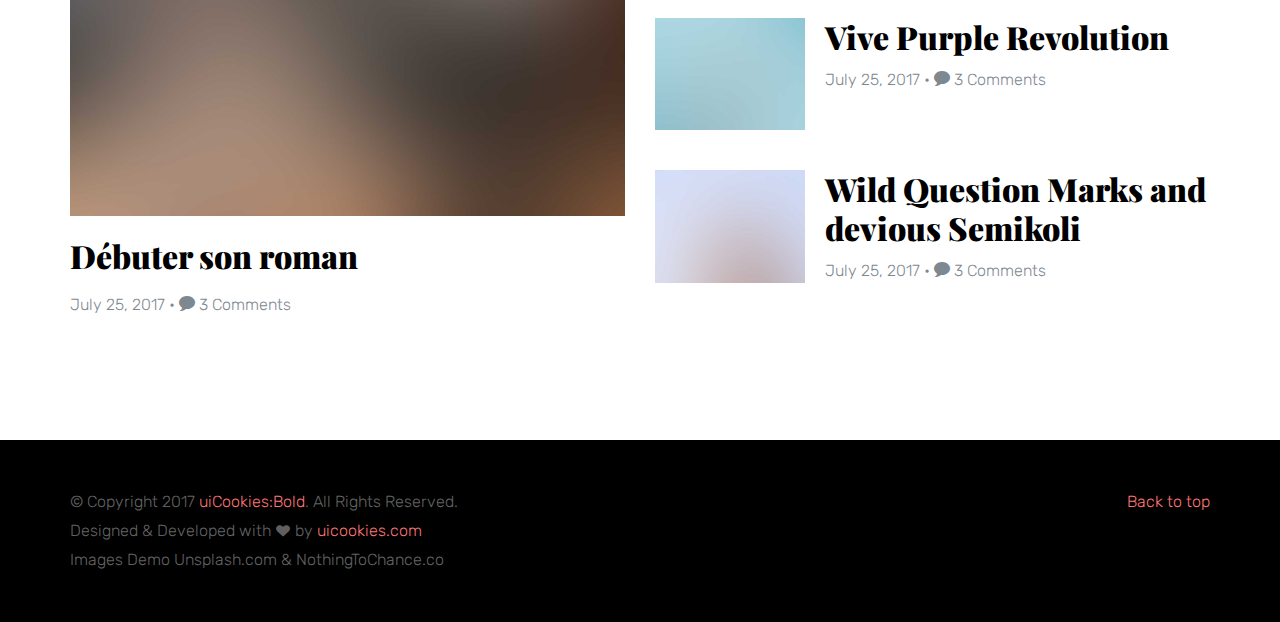
==== commit 9aadc9dc: "Ajout de l'icone Wattpad" ====
--- a/index.html
+++ b/index.html
@@ -24,7 +24,7 @@
 
   <header role="banner" class="probootstrap-header">
     <div class="container-fluid">
-        <a href="index.html" class="probootstrap-logo">Bold<span>.</span></a>
+        <a href="index.html" class="probootstrap-logo">L'Académie Rikoukei</a>
         
         <a href="#" class="probootstrap-burger-menu visible-xs" ><i>Menu</i></a>
         <div class="mobile-menu-overlay"></div>
@@ -38,6 +38,7 @@
             <li><a href="contact.html">Contact</a></li>
           </ul>
           <ul class="probootstrap-header-social hidden-xs">
+            <li><a href = "https://www.wattpad.com/user/hikari-miyako" target="_blank"><img src="img/icon-wattpad.png" style="width: 7%;"></img></a></li>
             <li><a href="https://twitter.com/hikari_miyako" target="_blank"><i class="icon-twitter"></i></a></li>
             <li><a href="#"><i class="icon-facebook2"></i></a></li>
             <li><a href="https://www.instagram.com/hikari_miyako/" target="_blank"><i class="icon-instagram2"></i></a></li>
@@ -46,6 +47,7 @@
             <a href="#" class="probootstrap-burger-menu"><i>Menu</i></a>
             <h5>Social</h5>
             <ul class="social-buttons">
+              <li><a href = "https://www.wattpad.com/user/hikari-miyako" target="_blank"><img src="img/icon-wattpad.png" style="width: 7%;"></img></a></li>
               <li><a href="https://twitter.com/hikari_miyako" target="_blank"><i class="icon-twitter"></i></a></li>
               <li><a href="#"><i class="icon-facebook2"></i></a></li>
               <li><a href="https://www.instagram.com/hikari_miyako/" target="_blank"><i class="icon-instagram2"></i></a></li>
